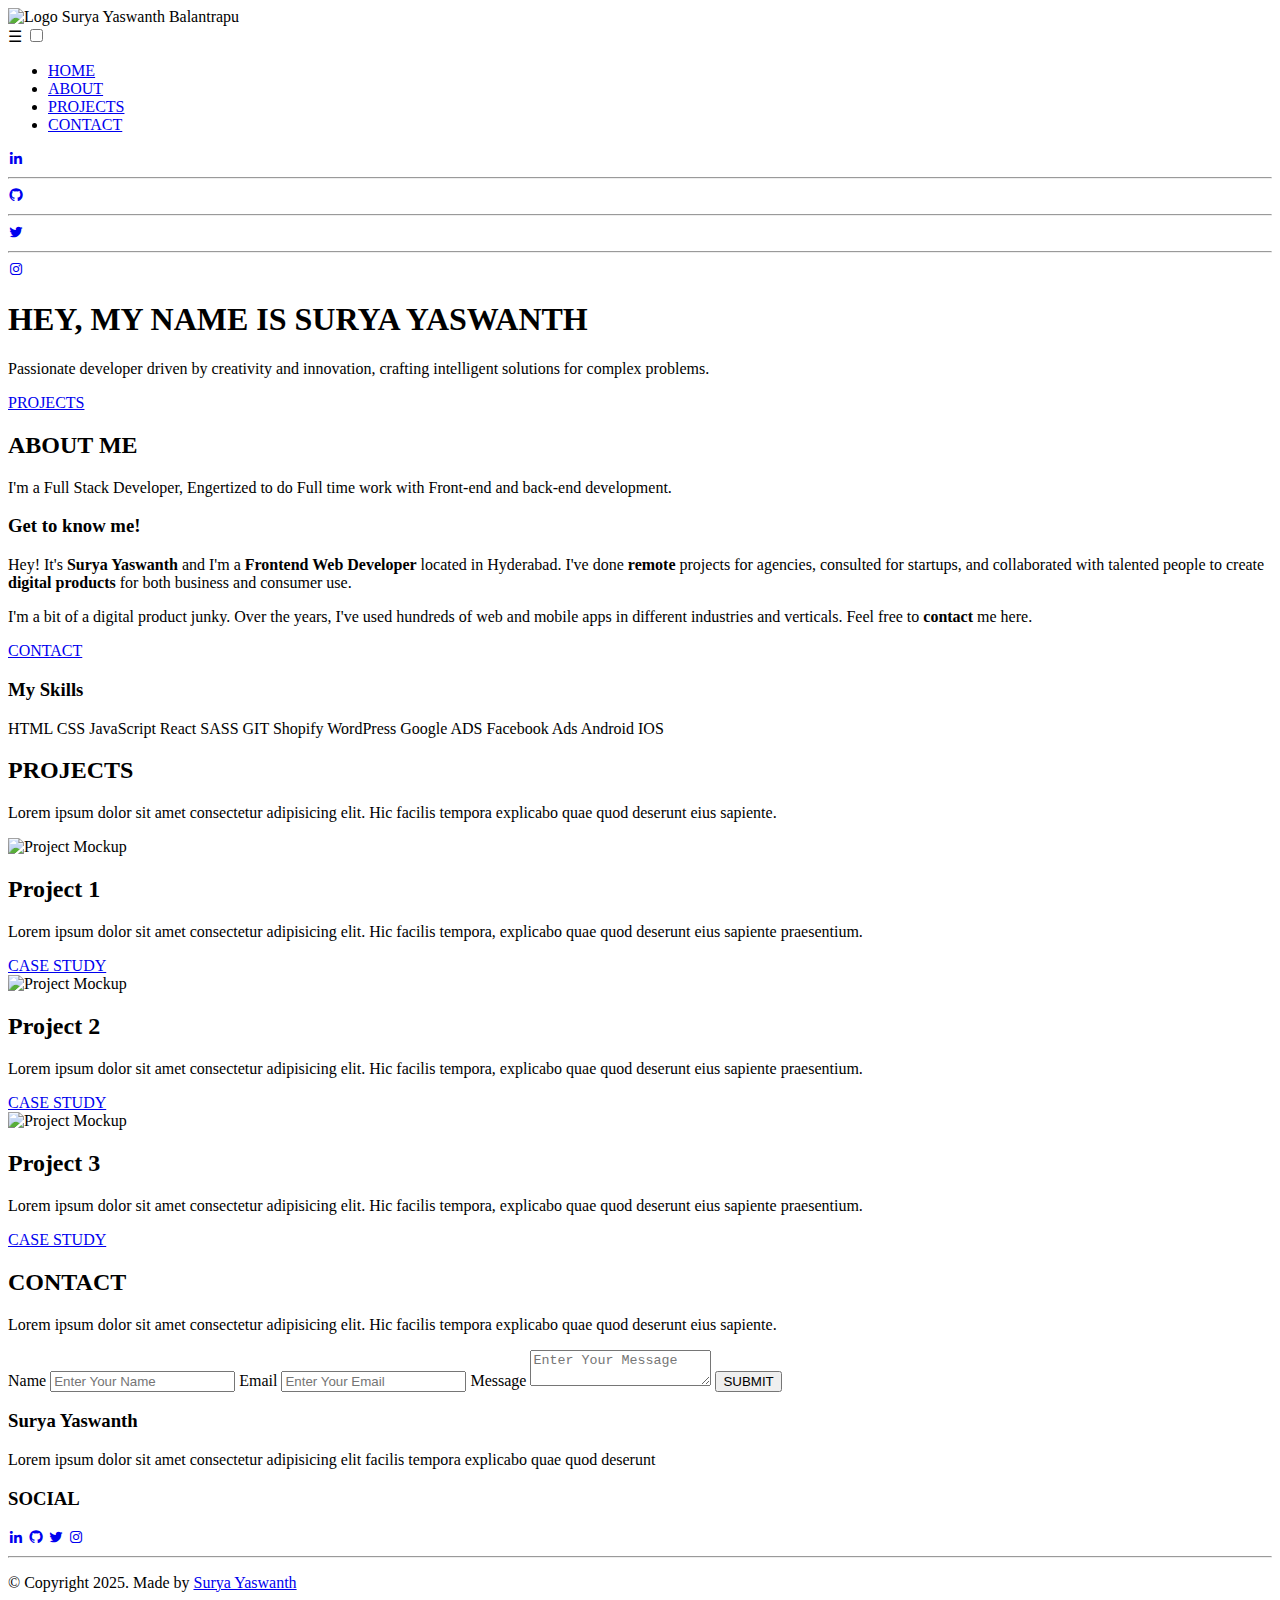
==== index.html @ c8ba3e81 "changed" ====
<!DOCTYPE HTML>
<html lang="en">
<head>
    <meta charset="UTF-8">
    <meta name="viewport" content="width=device-width, initial-scale=1.0">
    <title>My | Portfolio</title>
    <link rel="stylesheet" href="https://unpkg.com/boxicons@2.1.4/css/boxicons.min.css">
    <link rel="stylesheet" href="styles.css">
</head>
        <body>
            <header>
                <div class="logo">
                    <img src="profile.jpg" width="70px" height="70px" alt="Logo">
                    <span>Surya Yaswanth Balantrapu</span>
                </div> 
                
                <nav class="menu-bar">
                    <label for="menu-toggle" class="menu-btn">☰</label>
                    <input type="checkbox" id="menu-toggle">   
        
                    <ul class="menu">
                        <li><a href="#">HOME</a></li>
                        <li><a href="#about_me">ABOUT</a></li>
                        <li><a href="#My_Project">PROJECTS</a></li>
                        <li><a href="#contact">CONTACT</a></li>
                    </ul>
                </nav>
            </header>

            <div class="hero">
                <div class="social-links">
                    <a href="#"><i class="bx bxl-linkedin"></i></a>
                    <hr>
                    <a href="#"><i class="bx bxl-github"></i></a>
                    <hr>
                    <a href="#"><i class="bx bxl-twitter"></i></a>
                    <hr>
                    <a href="#"><i class="bx bxl-instagram"></i></a>
                </div>
                
                <div class="hero-content">
                    <h1>HEY, MY NAME IS SURYA YASWANTH</h1>
                    <p>Passionate developer driven by creativity and innovation, crafting intelligent solutions for complex problems.</p>
                    <a href="#My_Project" class="btn-hero">PROJECTS</a>
                </div>
                
                <div class="mouse-scroll">
                    <div class="mouse">
                        <span class="wheel"></span>
                    </div>
                </div>        
            </div>

            <div class="about" id="about_me">
                <div class="container">
                    <h2 class="section-title">ABOUT ME</h2>
                    <div class="divider"></div>
                    <p class="section-subtitle">I'm a Full Stack Developer, Engertized to do Full time work with Front-end and back-end development.</p>

                    <div class="about-content">
                        <div class="about-text">
                            <h3>Get to know me!</h3>
                            <p>
                                Hey! It's <strong>Surya Yaswanth</strong> and I'm a <strong>Frontend Web Developer</strong> located in Hyderabad.
                                I've done <strong>remote</strong> projects for agencies, consulted for startups, and collaborated with talented people to create
                                <strong>digital products</strong> for both business and consumer use.
                            </p>
                            <p>
                                I'm a bit of a digital product junky. Over the years, I've used hundreds of web and mobile apps in different industries
                                and verticals. Feel free to <strong>contact</strong> me here.
                            </p>
                            <a href="#contact" class="about-btn">CONTACT</a>
                        </div>

                        <div class="about-skills">
                            <h3>My Skills</h3>
                            <div class="skills">
                                <span>HTML</span>
                                <span>CSS</span>
                                <span>JavaScript</span>
                                <span>React</span>
                                <span>SASS</span>
                                <span>GIT</span>
                                <span>Shopify</span>
                                <span>WordPress</span>
                                <span>Google ADS</span>
                                <span>Facebook Ads</span>
                                <span>Android</span>
                                <span>IOS</span>
                            </div>
                        </div>
                    </div>
                </div>
            </div>

            <div class="My_Projects" id="My_Project">
                <div class="heading">
                    <h2 class="section-title">PROJECTS</h2>
                    <div class="divider"></div>
                    <p class="section-subtitle">
                        Lorem ipsum dolor sit amet consectetur adipisicing elit. Hic facilis tempora explicabo quae quod deserunt eius sapiente.
                    </p>
                </div>
            
                <div class="project-container">
                    <div class="project" id="project_1">
                        <div class="project-image">
                            <img src="https://excelrfs.netlify.app/assets/jpeg/project-mockup-example.jpeg" alt="Project Mockup">
                        </div>
                        <div class="project-details">
                            <h2>Project 1</h2>
                            <p>Lorem ipsum dolor sit amet consectetur adipisicing elit. Hic facilis tempora, explicabo quae quod deserunt eius sapiente praesentium.</p>
                            <a href="#" class="project-btn">CASE STUDY</a>
                        </div>
                    </div>
            
                    <div class="project" id="project_2">
                        <div class="project-image">
                            <img src="https://excelrfs.netlify.app/assets/jpeg/project-mockup-example.jpeg" alt="Project Mockup">
                        </div>
                        <div class="project-details">
                            <h2>Project 2</h2>
                            <p>Lorem ipsum dolor sit amet consectetur adipisicing elit. Hic facilis tempora, explicabo quae quod deserunt eius sapiente praesentium.</p>
                            <a href="#" class="project-btn">CASE STUDY</a>
                        </div>
                    </div>
            
                    <div class="project" id="project_3">
                        <div class="project-image">
                            <img src="https://excelrfs.netlify.app/assets/jpeg/project-mockup-example.jpeg" alt="Project Mockup">
                        </div>
                        <div class="project-details">
                            <h2>Project 3</h2>
                            <p>Lorem ipsum dolor sit amet consectetur adipisicing elit. Hic facilis tempora, explicabo quae quod deserunt eius sapiente praesentium.</p>
                            <a href="#" class="project-btn">CASE STUDY</a>
                        </div>
                    </div>
                </div>
            </div>

            <div class="contact_me" id="contact">
                <div class="contact-title">
                    <h2 class="contact_heading">CONTACT</h2>
                    <div class="divider2"></div>
                    <p class="contact_subtitle">
                        Lorem ipsum dolor sit amet consectetur adipisicing elit. Hic facilis tempora explicabo quae quod deserunt eius sapiente.
                    </p>
                </div>
            
                <div class="contact_body">
                    <form class="contact_form">
                        <label for="name">Name</label>
                        <input type="text" id="name" placeholder="Enter Your Name">
            
                        <label for="email">Email</label>
                        <input type="email" id="email" placeholder="Enter Your Email">
            
                        <label for="message">Message</label>
                        <textarea id="message" placeholder="Enter Your Message"></textarea>
            
                        <button type="submit" class="contact-btn">SUBMIT</button>
                    </form>
                </div>
            </div>
        </body>

        <footer>
            <div class="footer-container">
                <div class="footer-left">
                    <h3>Surya Yaswanth</h3>
                    <p>Lorem ipsum dolor sit amet consectetur adipisicing elit facilis tempora explicabo quae quod deserunt</p>
                </div>
                <div class="footer-right">
                    <h3>SOCIAL</h3>
                    <div class="social-icons">
                        <a href="#"><i class="bx bxl-linkedin"></i></a>
                        <a href="#"><i class="bx bxl-github"></i></a>
                        <a href="#"><i class="bx bxl-twitter"></i></a>
                        <a href="#"><i class="bx bxl-instagram"></i></a>
                    </div>
                </div>
            </div>
            <hr>
            <p class="copyright">© Copyright 2025. Made by <a href="#">Surya Yaswanth</a></p>
        </footer>
        
</html>
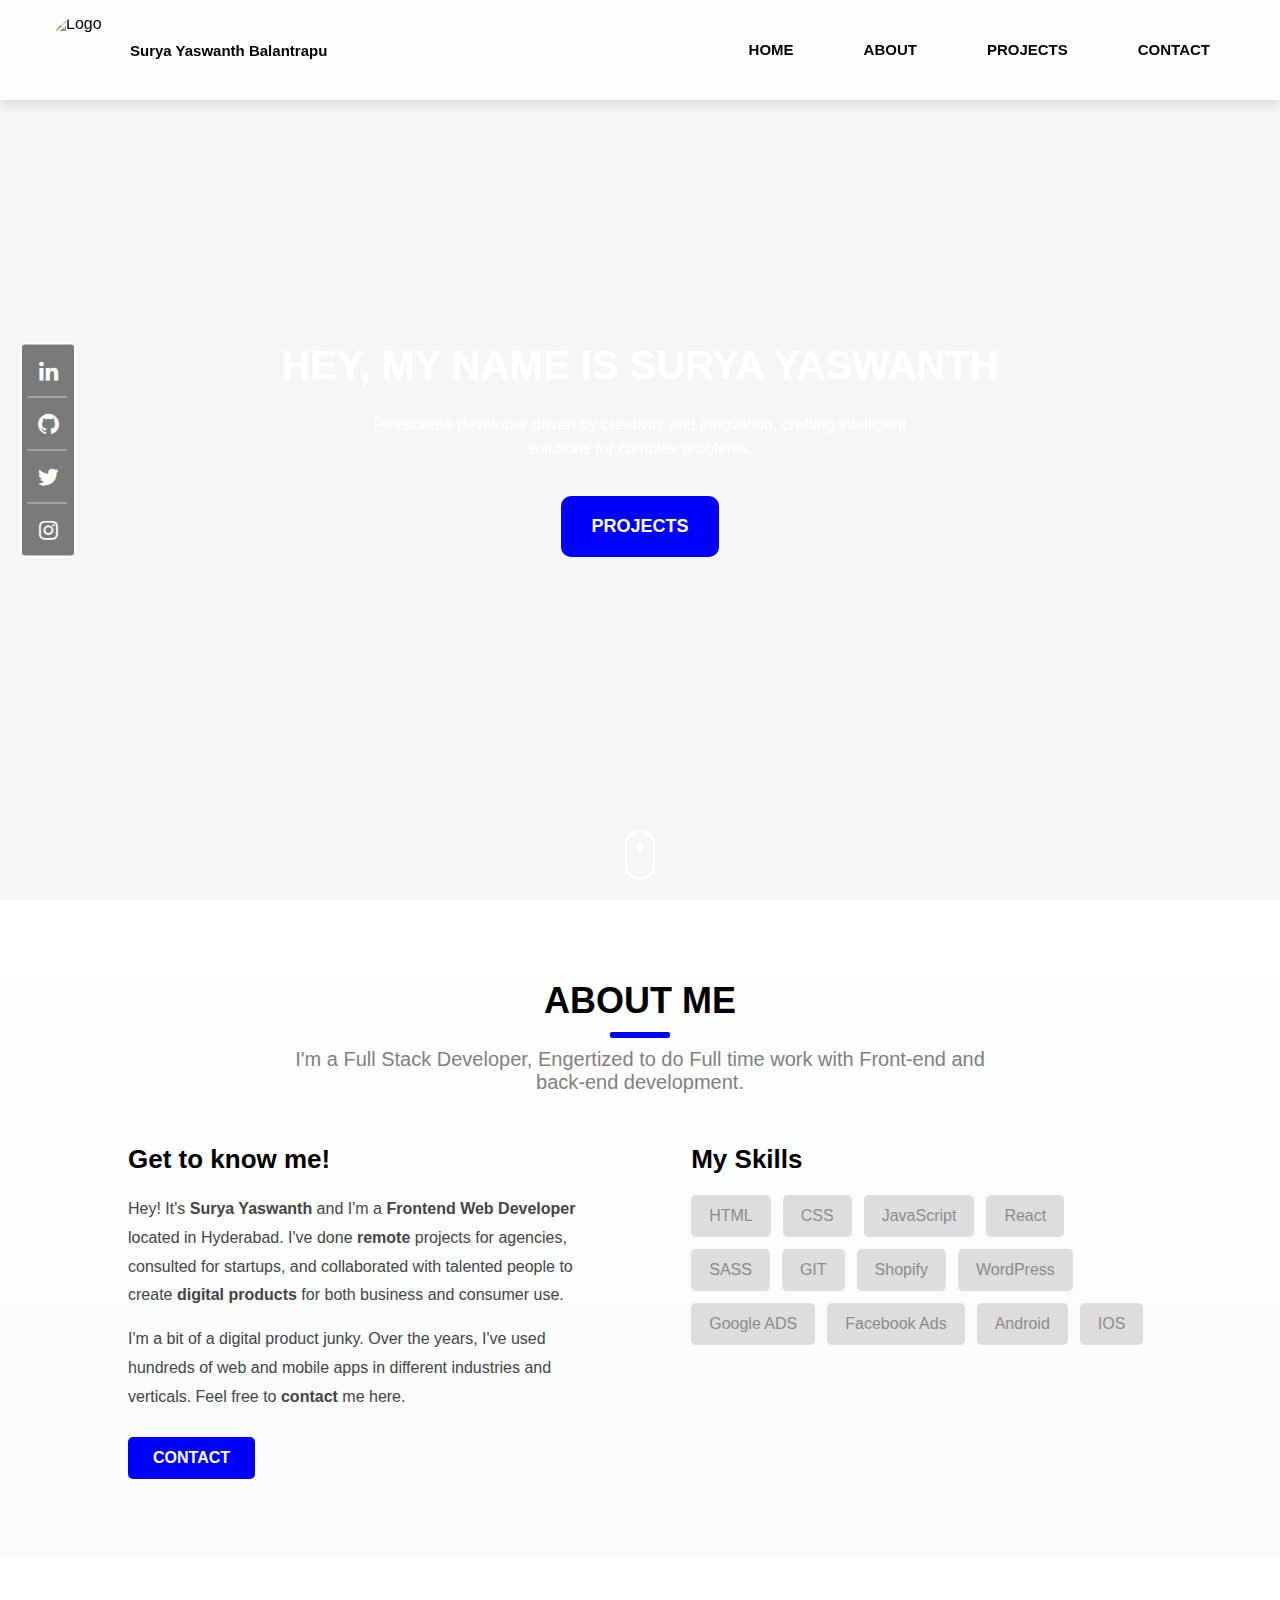
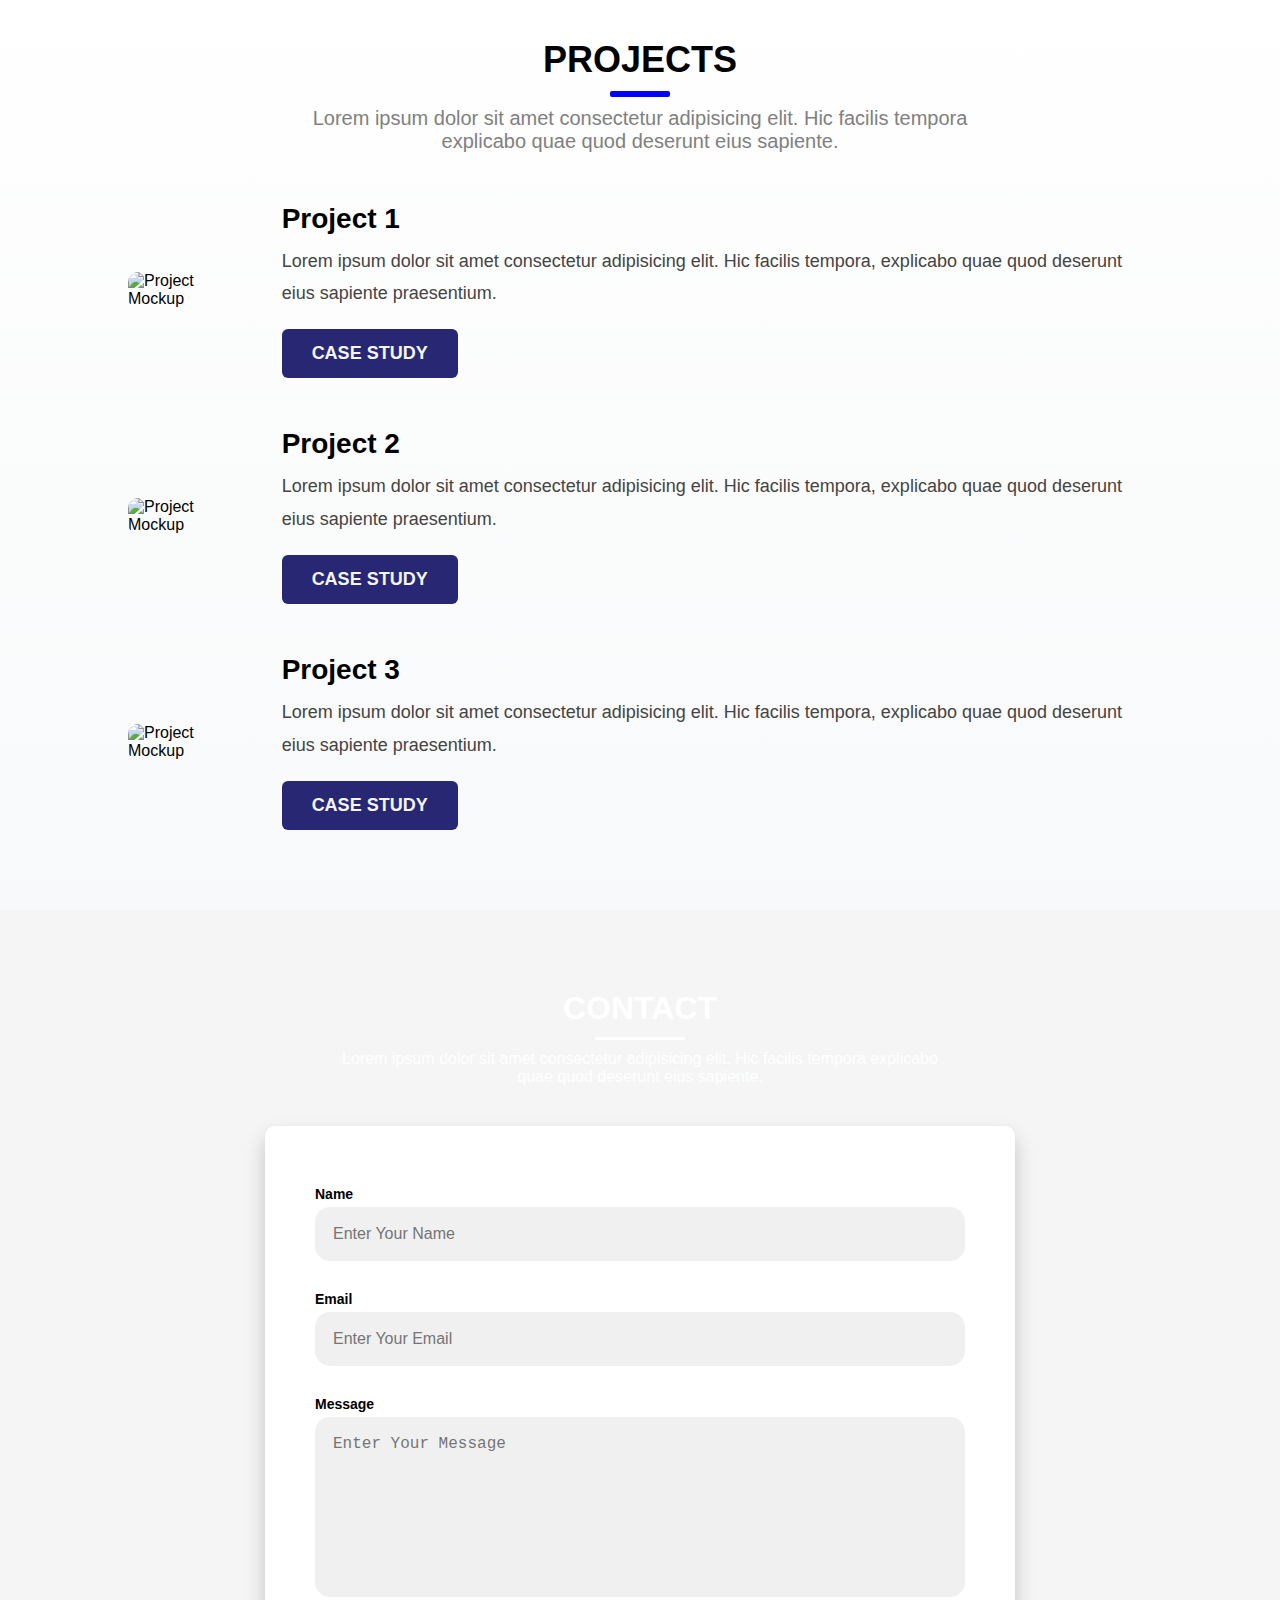
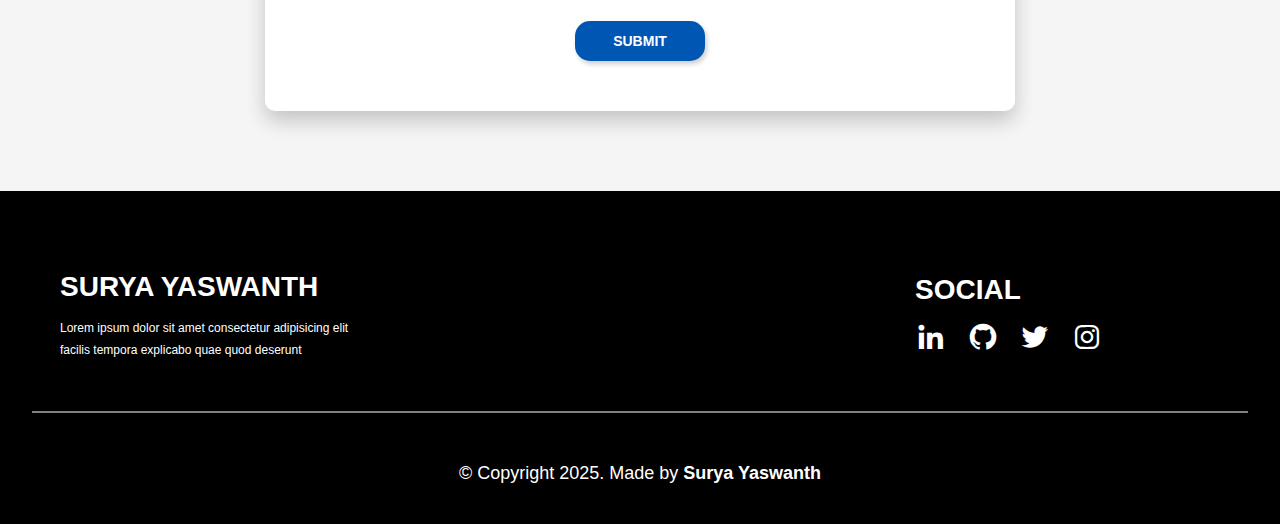
==== commit 82ad2e74: "Modified" ====
--- a/index.html
+++ b/index.html
@@ -10,8 +10,14 @@
         <body>
             <header>
                 <div class="logo">
-                    <img src="profile.jpg" width="70px" height="70px" alt="Logo">
+                    <img src="profile.jpg" alt="Logo">
                     <span>Surya Yaswanth Balantrapu</span>
+                    <a href="#imageModal" class="zoom-button">+</a>
+                </div>
+
+                <div class="modal" id="imageModal">
+                    <a href="#" class="close">&times;</a>
+                    <img src="profile.jpg" alt="Zoomed Image">
                 </div> 
                 
                 <nav class="menu-bar">
--- a/styles.css
+++ b/styles.css
@@ -0,0 +1,840 @@
+* {
+    margin: 0;
+    padding: 0;
+    box-sizing: border-box;
+    scroll-behavior:smooth;
+    
+}
+
+body {
+    font-family: 'Poppins', sans-serif;
+    background-color: #f5f5f5;
+}
+
+header {
+    display: flex;
+    justify-content: space-between;
+    align-items: center;
+    padding: 15px 50px;
+    background: rgba(255, 255, 255, 0.9);
+    position: fixed;
+    width: 100%;
+    top: 0;
+    left: 0;
+    z-index: 1000;
+    box-shadow: 0px 4px 10px rgba(0, 0, 0, 0.1);
+}
+
+.logo {
+    display: flex;
+    align-items: center;
+    position: relative;
+    transition: transform 0.3s ease-in-out;
+    cursor: pointer;
+}
+
+.logo:hover {
+    transform: scale(1.1); 
+}
+
+.logo img {
+    width: 70px;
+    height: 70px;
+    border-radius: 50%;
+    margin-right: 10px;
+    transition: transform 0.3s ease-in-out, box-shadow 0.3s ease-in-out;
+}
+
+.logo:hover img {
+    transform: scale(1.3);
+    box-shadow: 0px 0px 15px rgba(0, 0, 0, 0.3);
+}
+
+.zoom-button {
+    position: absolute;
+    font-size: 18px;
+    font-weight: bold;
+    color: white;
+    background: red;
+    width: 30px;
+    height: 30px;
+    border-radius: 50%;
+    display: flex;
+    justify-content: center;
+    align-items: center;
+    top: 50%;
+    left: 50%;
+    transform: translate(-50%, -50%) scale(0);
+    transition: transform 0.3s ease-in-out;
+    cursor: pointer;
+    text-decoration: none;
+}
+
+.logo:hover .zoom-button {
+    transform: translate(-50%, -50%) scale(1);
+}
+
+.modal {
+    position: fixed;
+    top: 0;
+    left: 0;
+    width: 100%;
+    height: 100%;
+    background: rgba(0, 0, 0, 0.8);
+    display: none;
+    justify-content: center;
+    align-items: center;
+}
+
+.modal:target {
+    display: flex;
+}
+
+.modal img {
+    max-width: 90%;
+    max-height: 90%;
+    border-radius: 10px;
+    box-shadow: 0px 0px 20px rgba(255, 255, 255, 0.3);
+}
+
+.close {
+    position: absolute;
+    top: 20px;
+    right: 30px;
+    font-size: 30px;
+    color: white;
+    text-decoration: none;
+}
+
+.logo span {
+    font-size: 15px;
+    font-weight: bold;
+    color: black;
+}
+
+#menu-toggle {
+    display: none;
+}
+
+.menu-btn {
+    display: none;
+    font-size: 24px;
+    cursor: pointer;
+    padding: 10px;
+}
+
+nav ul {
+    list-style: none;
+    display: flex;
+    gap: 30px;
+}
+
+nav ul li {
+    list-style: none;
+    font-weight: bold;
+}
+
+nav ul li a {
+    text-decoration: none;
+    font-size: 15px;
+    font-weight: bold;
+    padding: 0 20px;
+    color: black;
+    transition: 0.3s;
+}
+
+nav ul li a:hover {
+    color: #007bff;
+}
+
+.hero {
+    background: url('https://i.pinimg.com/736x/ce/54/17/ce5417ac8164584e8a340026adfee054.jpg');
+    background-repeat: no-repeat;
+    background-position: center;
+    background-size: cover;
+    color: white;
+    display: flex;
+    flex-direction: column;
+    align-items: center;
+    justify-content: center;
+    height: 100vh;
+    text-align: center;
+    padding: 80px 20px; 
+}
+
+.hero-content {
+    max-width: 800px;
+    display: flex;
+    flex-direction: column;
+    align-items: center;
+    justify-content: center;
+}
+
+.hero h1 {
+    font-size: 40px;
+    font-weight: bold;
+    margin-bottom: 10px;
+}
+
+.hero p {
+    font-size: 16px;
+    margin: 15px 0;
+    max-width: 600px;
+    line-height: 1.5;
+}
+
+.btn-hero {
+    background: blue;
+    color: white;
+    padding: 20px 30px;
+    text-decoration: none;
+    font-size: 18px;
+    font-weight: bold;
+    border-radius: 10px;
+    display: inline-block;
+    margin-top: 20px; 
+    transition: 0.3s ease-in-out;
+}
+
+.btn-hero:hover {
+    background-color: whitesmoke;
+    color: black;
+    transform: translateY(-3px);
+    box-shadow: 0 5px 10px rgba(0, 0, 0, 0.2); 
+}
+
+.social-links { 
+    position: absolute; 
+    left: 20px; 
+    top: 50%; 
+    transform: translateY(-50%); 
+    display: flex;
+    flex-direction: column;
+    border: 2px solid white;
+    border-radius: 5px;
+    padding: 5px;
+    background: rgba(0, 0, 0, 0.5); 
+}
+
+
+.social-links a {
+    text-decoration: none;
+    color: white;
+    font-size: 25px;
+    margin: 3px 0;
+    display: flex;
+    align-items: center;
+    justify-content: center;
+    margin: 1px;
+    width: 40px;
+    height: 40px;
+}
+
+.social-links a:hover{
+    background-color: white;
+    color: black;
+    
+}
+
+.social-links hr {
+    margin: 5px 0; 
+    height: 1px; 
+    background: #ccc; 
+    border: none; 
+}
+
+
+.mouse-scroll {
+    position: absolute;
+    bottom: 20px;
+    left: 50%;
+    transform: translateX(-50%);
+}
+
+.mouse {
+    width: 30px;
+    height: 50px;
+    border: 2px solid white;
+    border-radius: 20px;
+    position: relative;
+    display: flex;
+    justify-content: center;
+    align-items: center;
+}
+
+.wheel {
+    width: 6px;
+    height: 10px;
+    background: white;
+    border-radius: 50%;
+    position: absolute;
+    top: 10px;
+    animation: scroll 1.5s infinite ease-in-out;
+}
+
+@keyframes scroll {
+    0% {
+        opacity: 1;
+        transform: translateY(0);
+    }
+    100% {
+        opacity: 0;
+        transform: translateY(15px);
+    }
+}
+
+@media (max-width: 772px) {
+    header {
+        padding: 15px 20px;
+    }
+
+    .logo span {
+        font-size: 18px;
+    }
+
+    nav ul {
+        gap: 15px;
+    }
+
+    nav ul li a {
+        font-size: 16px;
+        padding: 0 2px;
+    }
+
+    .menu-btn {
+        display: block;
+    }
+
+    .menu {
+        display: none;
+        flex-direction: column;
+        width: 30%;
+        background: white;
+        position: absolute;
+        right: 0;
+        top: 100px;
+        text-align: center;
+        box-shadow: 0px 4px 6px rgba(0, 0, 0, 0.1);
+        z-index: 1000;
+    }
+
+    .menu li {
+        padding: 15px 0;
+    }
+
+    #menu-toggle:checked ~ .menu {
+        display: flex;
+    }
+
+    .social-links{
+        display: none;
+    }
+
+    @media (max-width: 480px) {
+        .hero {
+            height: auto;
+            padding: 100px 20px;
+        }
+    
+        .hero h1 {
+            font-size: 30px;
+        }
+    
+        .hero p {
+            font-size: 14px;
+            margin-top: 10px;
+        }
+    
+        .btn {
+            font-size: 16px;
+            padding: 15px 25px;
+            margin-top: 15px;
+        }
+
+        .social-links{
+            display: none;
+        }
+    
+        .mouse-scroll {
+            margin-top: 20px;
+            bottom: 55vh;
+        }
+
+        .menu-btn {
+            font-size: 22px;
+            padding: 8px;
+        }
+    
+        .menu {
+            top: 45px;
+        }
+    
+        .menu li {
+            padding: 12px 0;
+        }
+    
+        nav ul li a {
+            font-size: 14px;
+            padding: 0 15px;
+        }
+    }
+    
+    @media (max-width: 480px) {
+        .hero {
+            padding: 120px 10px;
+        }
+    
+        .hero h1 {
+            font-size: 25px;
+        }
+    
+        .hero p {
+            font-size: 13px;
+        }
+    
+        .btn {
+            font-size: 14px;
+            padding: 12px 20px;
+        }
+    }
+}
+
+    .about {
+        padding: 80px 10%;
+        text-align: center;
+        background: linear-gradient(to bottom, #ffffff, #f8f9fa);
+    }
+
+    .section-title {
+        font-size: 32px;
+        font-weight: bold;
+        text-transform: uppercase;
+    }
+
+    .divider {
+        width: 50px;
+        height: 3px;
+        background: blue;
+        margin: 10px auto;
+    }
+
+    .section-subtitle {
+        font-size: 18px;
+        color: gray;
+        max-width: 600px;
+        margin: 10px auto 40px;
+    }
+
+    .about-content {
+        display: flex;
+        align-items: flex-start;
+        justify-content: space-between;
+        flex-wrap: wrap;
+        max-width: 1100px;
+        margin: 0 auto;
+    }
+
+    .about-text {
+        width: 47%;
+        text-align: left;
+        margin-right: 8%; 
+    }
+
+    .about-text h3,
+    .about-skills h3 {
+        font-size: 26px;
+        font-weight: bold;
+        margin-bottom: 20px; 
+    }
+
+    .about-text p {
+        font-size: 16px;
+        line-height: 1.8;
+        text-align: left;
+        margin-bottom: 15px;
+        color: #444;
+    }
+
+    .about-text .about-btn {
+        background: blue;
+        color: white;
+        padding: 12px 25px;
+        text-decoration: none;
+        font-size: 16px;
+        font-weight: bold;
+        border-radius: 5px;
+        display: inline-block;
+        margin-top: 10px;
+        transition: 0.3s ease-in-out;
+    }
+
+    .about-text .about-btn:hover {
+        background: white;
+        color: black;
+        transform: translateY(-3px);
+        box-shadow: 0 5px 10px rgba(0, 0, 0, 0.5);
+    }
+
+    .about-skills {
+        width: 45%; 
+        text-align: left;
+    }
+
+    .skills {
+        display: flex;
+        flex-wrap: wrap;
+        gap: 12px; 
+        margin-top: 15px;
+    }
+
+    .skills span {
+        background: #ddd;
+        color: rgb(139, 138, 138);
+        padding: 12px 18px;
+        border-radius: 5px;
+        font-size: 16px;
+        display: inline-block;
+        transition: 0.3s;
+    }
+
+    .skills span:hover {
+        background: lightgray;
+        color: white;
+    }
+
+    @media (max-width: 772px) {
+        .about-content {
+            flex-direction: column;
+            text-align: center;
+        }
+
+        .about-text,
+        .about-skills {
+            width: 100%;
+            text-align: center;
+            margin-right: 0; 
+            margin-top: 50px;
+        }
+
+        .about-text .btn {
+            align-self: center;
+        }
+    }
+
+    .My_Projects {
+        padding: 80px 10%;
+        text-align: center;
+        background: linear-gradient(to bottom, #ffffff, #f8f9fa);
+    }
+    
+    .heading {
+        margin-bottom: 50px;
+    }
+    
+    .section-title {
+        font-size: 36px; 
+        font-weight: bold;
+        text-transform: uppercase;
+    }
+    
+    .divider {
+        width: 60px;
+        height: 4px;
+        background: blue;
+        margin: 10px auto;
+        border: 3px solid blue;
+        border-radius: 2px;
+    }
+    
+    .section-subtitle {
+        font-size: 20px; 
+        color: gray;
+        max-width: 700px;
+        margin: 10px auto 50px;
+    }
+    
+    .project-container {
+        display: flex;
+        flex-direction: column;
+        gap: 50px;
+        align-items: center;
+    }
+    
+    .project {
+        display: flex;
+        align-items: center;
+        max-width: 1100px;
+        text-align: left;
+        gap: 50px;
+    }
+     
+    .project-image img {
+        max-width: 600px; 
+        height: auto;
+        border-radius: 10px;
+        border-image: 50px;
+    }
+    
+    .project-details h2 {
+        font-size: 28px; 
+        font-weight: bold;
+        margin-bottom: 10px;
+    }
+    
+    .project-details p {
+        font-size: 18px; 
+        line-height: 1.8;
+        color: #444;
+        margin-bottom: 20px;
+    }
+    
+    .project-btn {
+        background: rgb(39, 39, 116);
+        color: whitesmoke;
+        padding: 14px 30px; 
+        text-decoration: none;
+        font-size: 18px;
+        font-weight: bold;
+        border-radius: 6px;
+        display: inline-block;
+        transition: 0.3s ease-in-out;
+    }
+    
+    .project-btn:hover {
+        background: lightblue;
+        color: black;
+        transform: translateY(-3px);
+        box-shadow: 0 5px 10px rgba(0, 0, 0, 0.2);
+    }
+    
+    @media (max-width: 772px) {
+        .project {
+            flex-direction: column;
+            text-align: center;
+            gap: 20px;
+        }
+    
+        .project:nth-child(even) {
+            flex-direction: column;
+        }
+    
+        .project-image img {
+            max-width: 100%;
+        }
+    }
+    
+
+    .contact_me {
+        text-align: center;
+        padding: 80px 20px;
+        background: url('https://i.pinimg.com/736x/ce/54/17/ce5417ac8164584e8a340026adfee054.jpg');
+        background-repeat: no-repeat;
+        background-position: center;
+        background-size:  cover;
+    }
+
+    .contact-title {
+        max-width: 600px;
+        margin: 0 auto 40px;
+    }
+
+    .contact_heading {
+        font-size: 32px;
+        font-weight: bold;
+        color: white;
+    }
+
+    .divider2 {
+        width: 90px;
+        height: 3px;
+        background: white;
+        margin: 10px auto;
+        border: white 2px;
+        border-radius: 20px;
+    }
+
+    .contact_subtitle {
+        font-size: 16px;
+        color: white;
+    }
+
+    .contact_body {
+        display: flex;
+        justify-content: center;
+    }
+
+    .contact_form {
+        background: white;
+        padding: 50px;
+        border-radius: 10px;
+        box-shadow: 0 10px 20px rgba(0, 0, 0, 0.2);
+        width: 750px; 
+        text-align: left;
+    }
+    
+    .contact_form label {
+        font-size: 14px;
+        font-weight: bold;
+        display: block;
+        margin: 10px 0 5px;
+    }
+    
+    .contact_form input,
+    .contact_form textarea {
+        width: 100%;
+        padding: 18px;
+        border: none;
+        background: #f0f0f0;
+        border-radius: 15px;
+        margin-bottom: 20px;
+        font-size: 16px;
+    }
+    
+    .contact_form textarea {
+        height: 180px;
+        resize: none;
+    }
+    
+    .contact-btn {
+        display: block;
+        width: 130px; 
+        padding: 12px;
+        font-size: 14px;
+        font-weight: bold;
+        color: white;
+        background: #0056b3;
+        border: none;
+        border-radius: 15px;
+        cursor: pointer;
+        transition: 0.3s;
+        margin: 0 auto;
+        box-shadow: 2px 3px 5px rgba(0, 0, 0, 0.2); 
+    }
+    
+    .contact-btn:hover {
+        background: whitesmoke;
+        color: black;
+        box-shadow: 0 5px 10px rgba(0, 0, 0, 0.2);
+    }
+
+    footer {
+        background: black;
+        color: white;
+        padding: 80px 0 40px; 
+        font-family: Arial, sans-serif;
+    }
+    
+    .footer-container {
+        display: flex;
+        justify-content: space-between;
+        align-items: center;
+        max-width: 1400px;
+        margin: 0 auto;
+        padding: 0 60px;
+    }
+    
+    .footer-left {
+        text-align: left;
+        flex: 1;
+    }
+    
+    .footer-right {
+        margin-left: 550px;
+        display: flex;
+        flex-direction: column;
+        align-items: flex-start; 
+        flex: 1;
+    }
+    
+    .footer-left h3,
+    .footer-right h3 {
+        font-size: 28px;
+        font-weight: bold;
+        text-transform: uppercase;
+        margin-bottom: 15px;
+    }
+    
+    .footer-right h3 {
+        text-align: left;
+        margin-left: 0; 
+        padding-left: 0;
+    }
+    
+    .footer-left p {
+        font-size: 12px;
+        line-height: 1.8;
+        max-width: 600px;
+    }
+    
+    .social-icons {
+        display: flex;
+        gap: 20px; 
+    }
+    
+    .social-icons a {
+        color: white;
+        font-size: 32px;
+        text-decoration: none;
+        transition: 0.3s;
+    }
+    
+    .social-icons a:hover {
+        background-color: white;
+        color: black;
+    }
+    
+    hr {
+        border: 0;
+        height: 2px;
+        background: gray;
+        margin: 50px auto;
+        width: 95%;
+    }
+    
+    .copyright {
+        font-size: 18px;
+        text-align: center;
+    }
+    
+    .copyright a {
+        color: white;
+        text-decoration: none;
+        font-weight: bold;
+        font-size: 18px;
+    }
+    
+    .copyright a:hover {
+        color: gray;
+    }
+    
+    @media (max-width: 772px) {
+        .footer-container {
+            flex-direction: column;
+            text-align: center;
+            gap: 30px; 
+        }
+    
+        .footer-left,
+        .footer-right {
+            text-align: center;
+            align-items: center;
+        }
+    
+        .footer-left h3,
+        .footer-right h3 {
+            text-align: center;
+        }
+    
+        .footer-right {
+            margin-top: 30px;
+        }
+    
+        .social-icons {
+            justify-content: center;
+        }
+    }
+    
+    
+    
+    
+    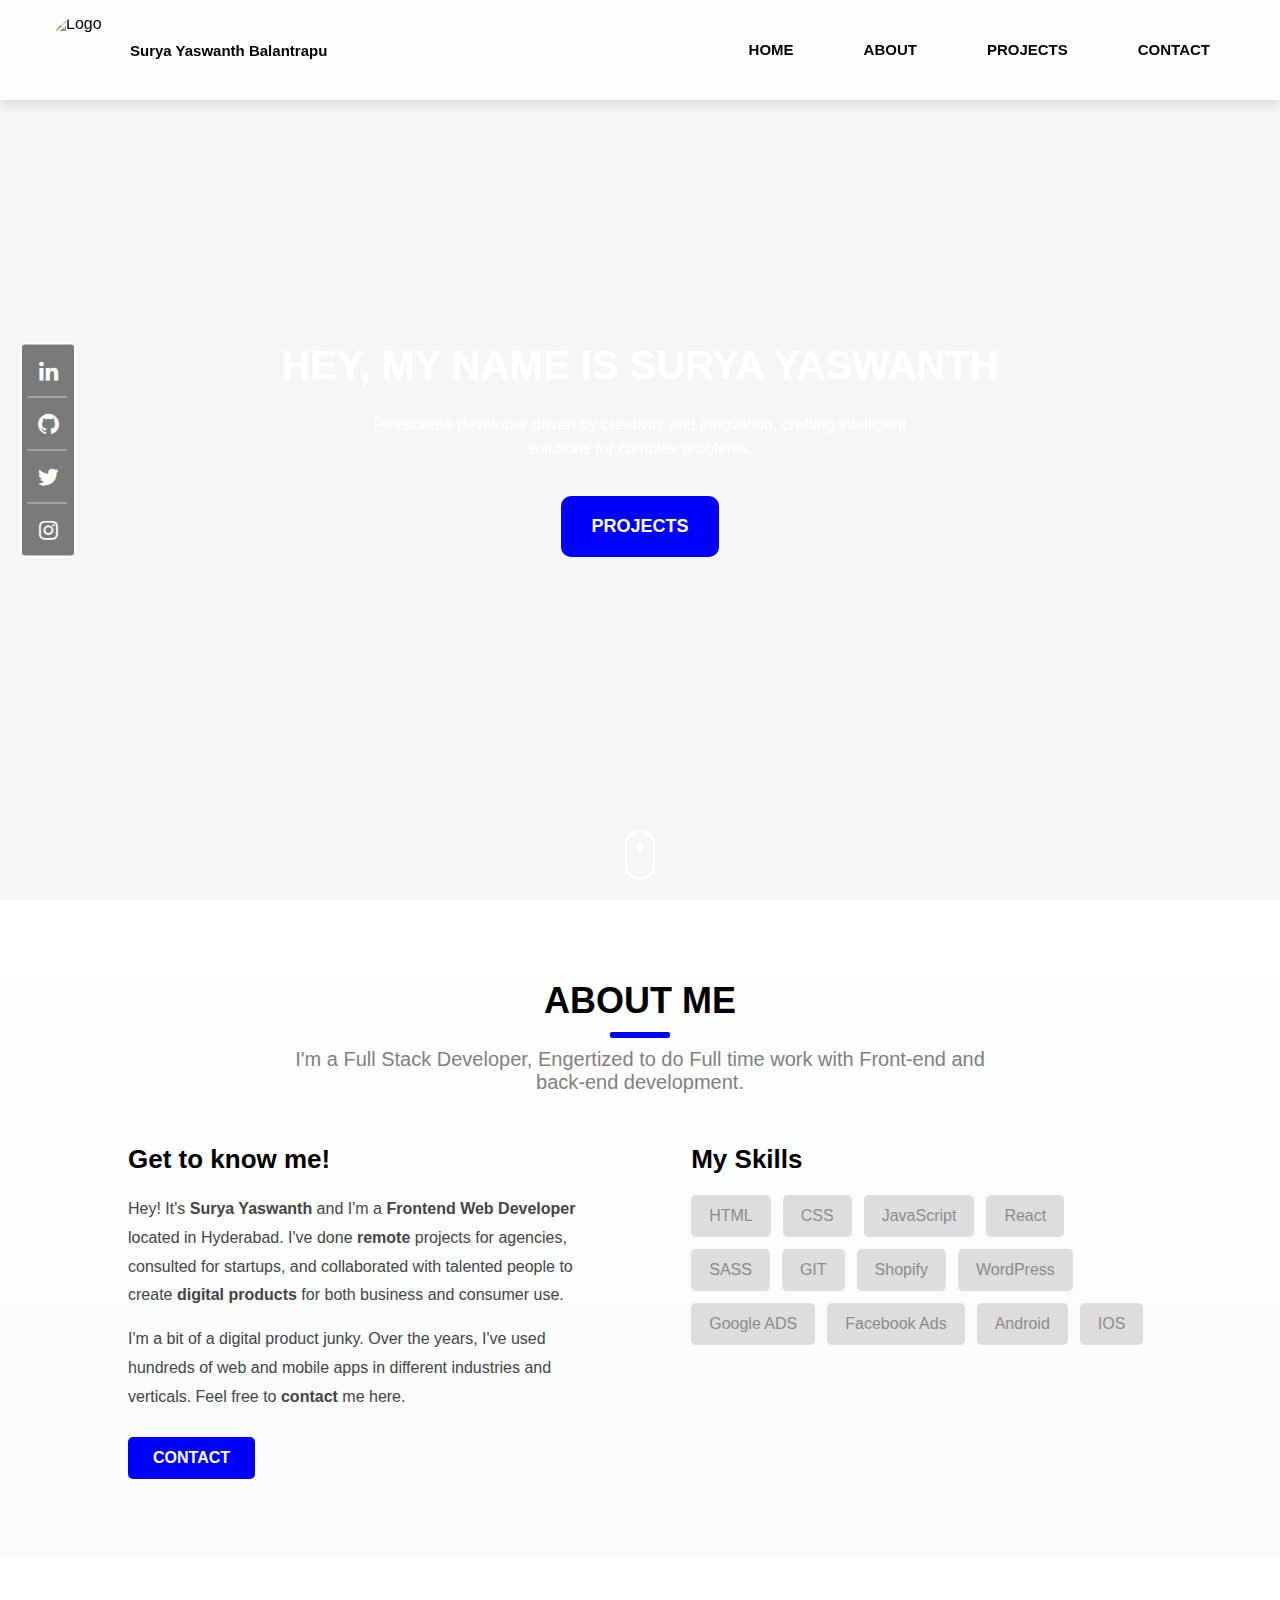
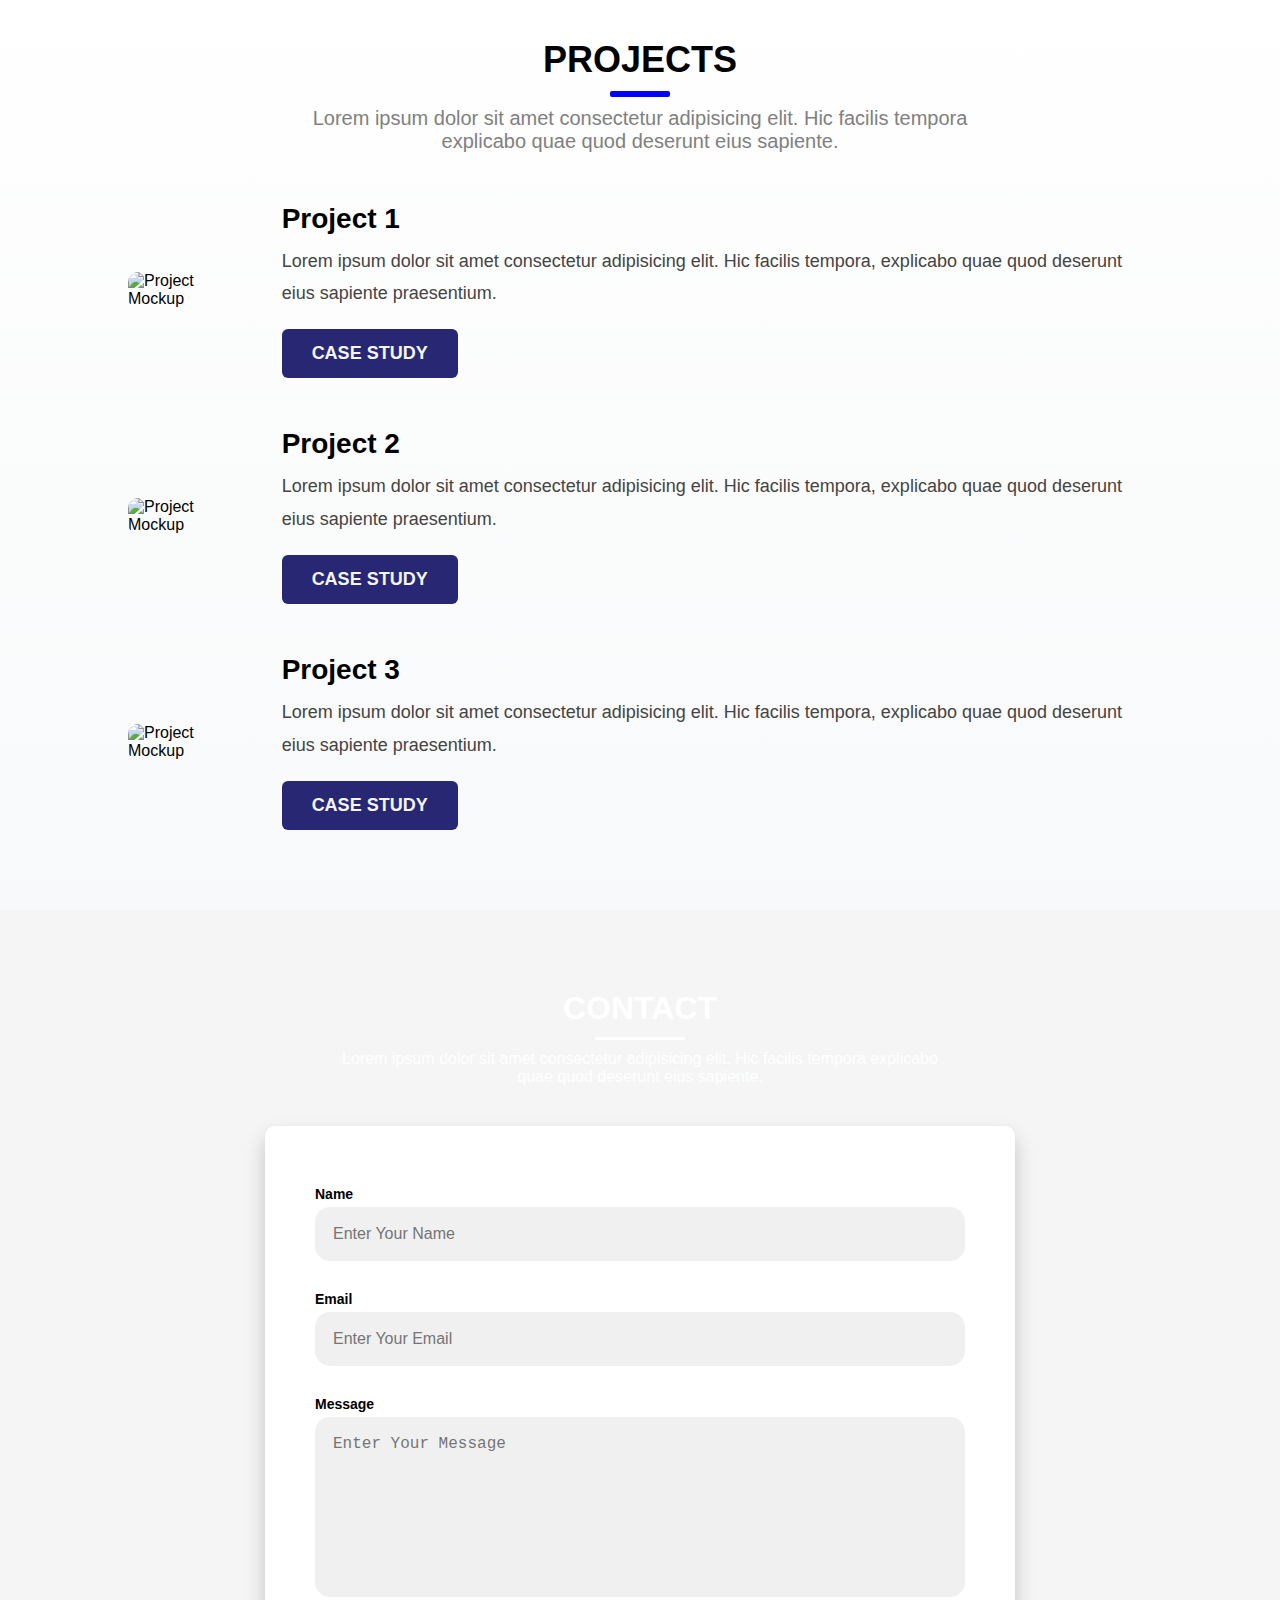
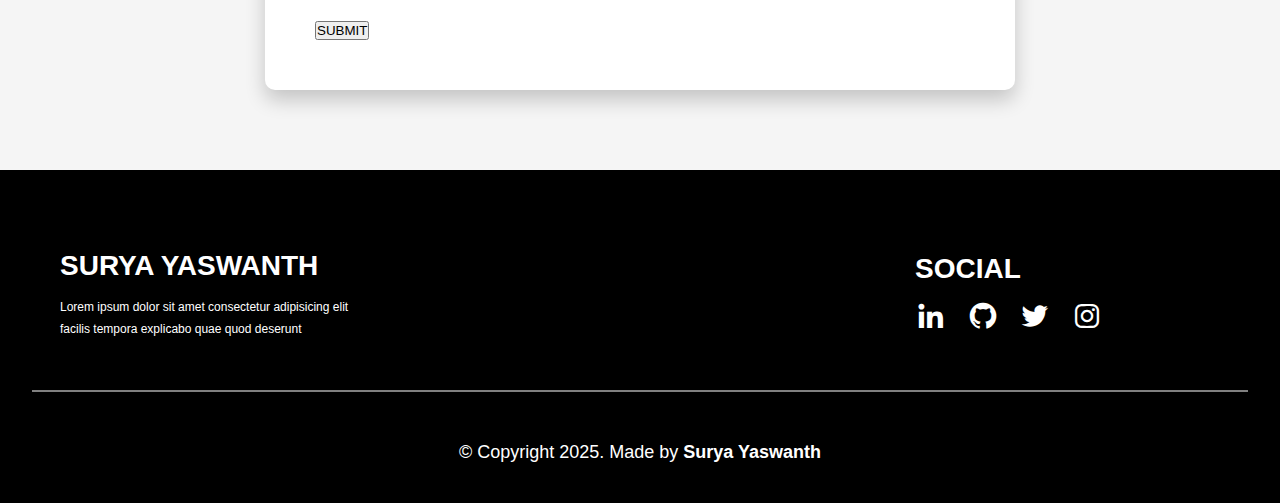
==== commit b3c4835c: "btn changed" ====
--- a/index.html
+++ b/index.html
@@ -10,11 +10,11 @@
         <body>
             <header>
                 <div class="logo">
+                    <a href="#imageModal" class="zoom-link"></a>
                     <img src="profile.jpg" alt="Logo">
                     <span>Surya Yaswanth Balantrapu</span>
-                    <a href="#imageModal" class="zoom-button">+</a>
                 </div>
-
+            
                 <div class="modal" id="imageModal">
                     <a href="#" class="close">&times;</a>
                     <img src="profile.jpg" alt="Zoomed Image">
@@ -154,18 +154,20 @@
                 </div>
             
                 <div class="contact_body">
-                    <form class="contact_form">
-                        <label for="name">Name</label>
-                        <input type="text" id="name" placeholder="Enter Your Name">
-            
-                        <label for="email">Email</label>
-                        <input type="email" id="email" placeholder="Enter Your Email">
-            
-                        <label for="message">Message</label>
-                        <textarea id="message" placeholder="Enter Your Message"></textarea>
-            
-                        <button type="submit" class="contact-btn">SUBMIT</button>
-                    </form>
+                    <div class="contact_form">
+                        <form name="contact" method="POST" data-netlify="true">
+                            <label for="name">Name</label>
+                            <input type="text" id="name" name="name" placeholder="Enter Your Name" required>
+                        
+                            <label for="email">Email</label>
+                            <input type="email" id="email" name="email" placeholder="Enter Your Email" required>
+                        
+                            <label for="message">Message</label>
+                            <textarea id="message" name="message" placeholder="Enter Your Message" required></textarea>
+                        
+                            <button class="contact_btn" type="submit">SUBMIT</button>
+                        </form>                        
+                    </div>
                 </div>
             </div>
         </body>
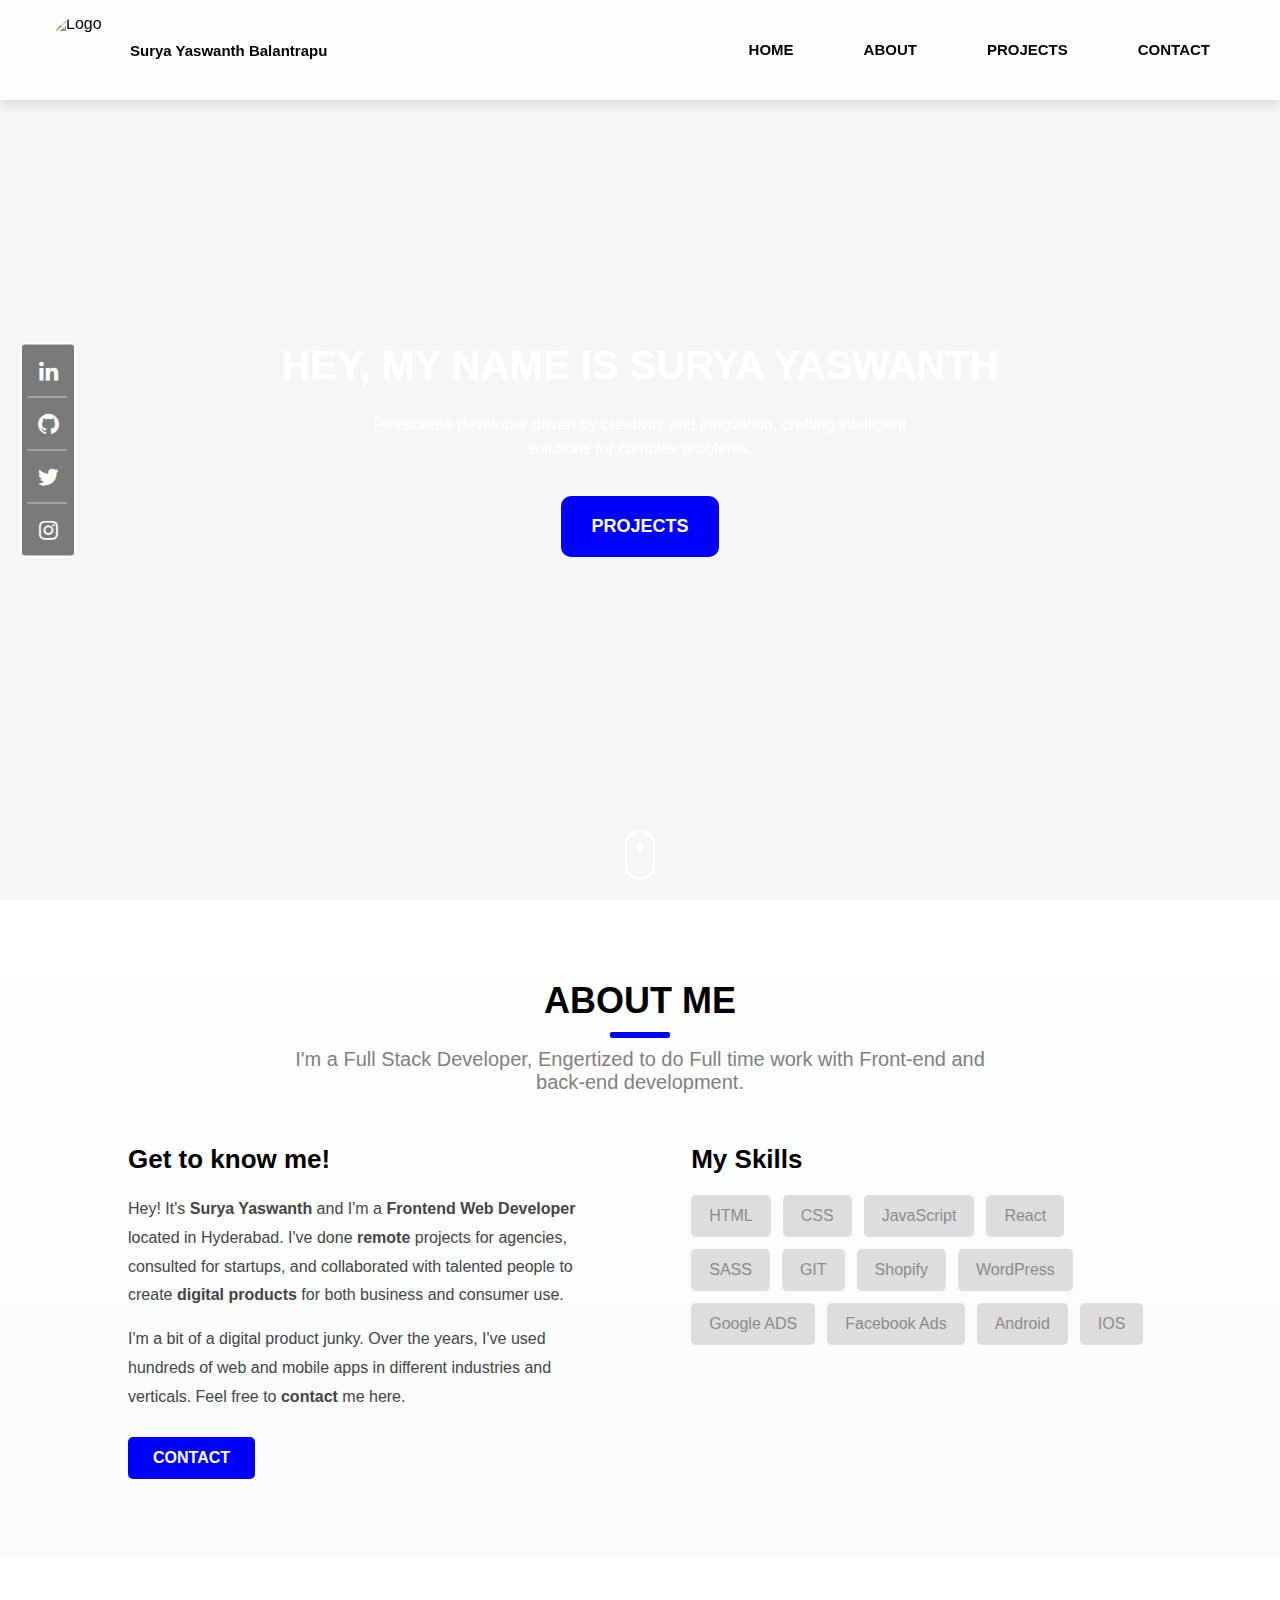
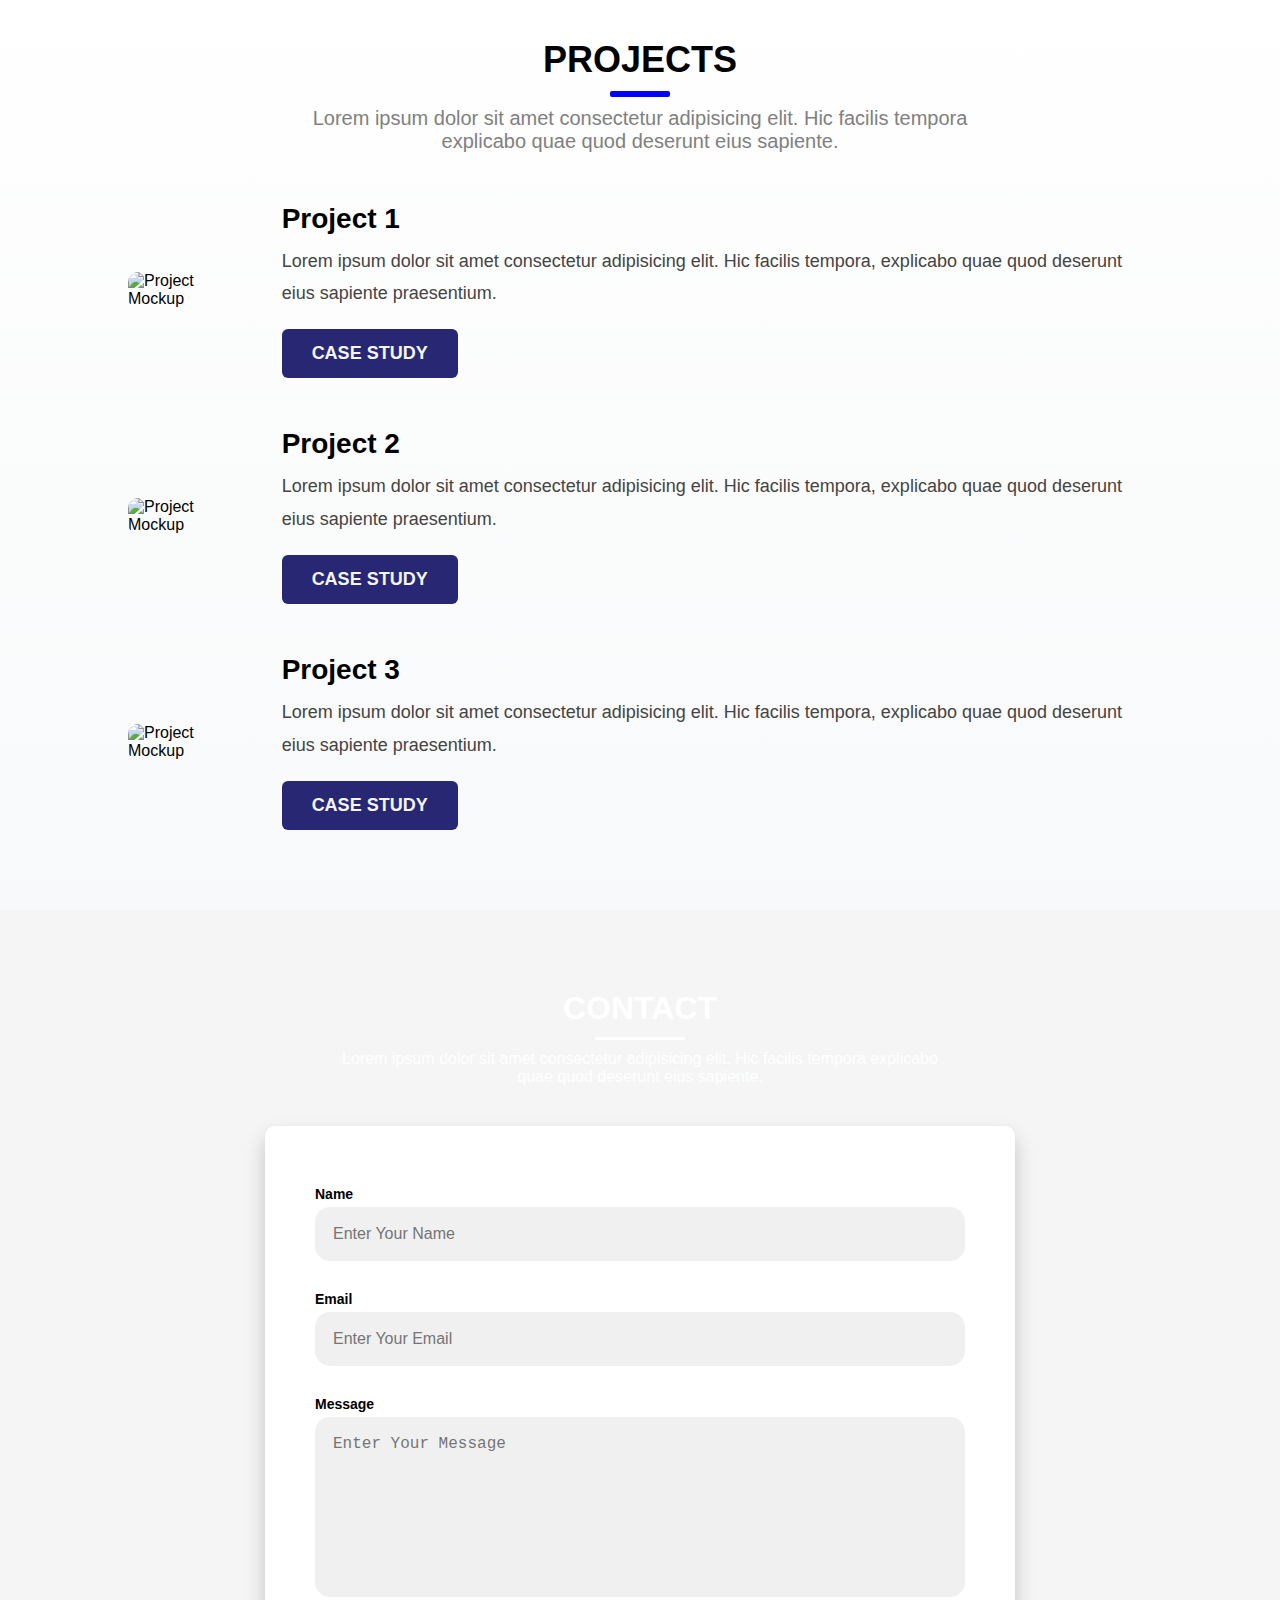
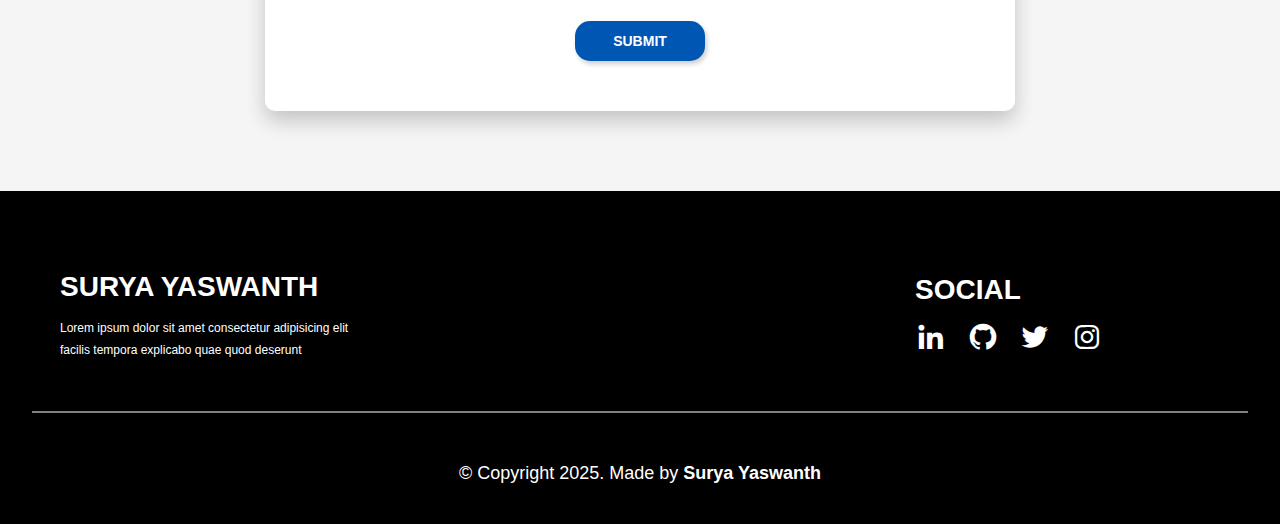
==== commit dc20d2c5: "Changed" ====
--- a/index.html
+++ b/index.html
@@ -165,7 +165,7 @@
                             <label for="message">Message</label>
                             <textarea id="message" name="message" placeholder="Enter Your Message" required></textarea>
                         
-                            <button class="contact_btn" type="submit">SUBMIT</button>
+                            <button class="contact-btn" type="submit">SUBMIT</button>
                         </form>                        
                     </div>
                 </div>
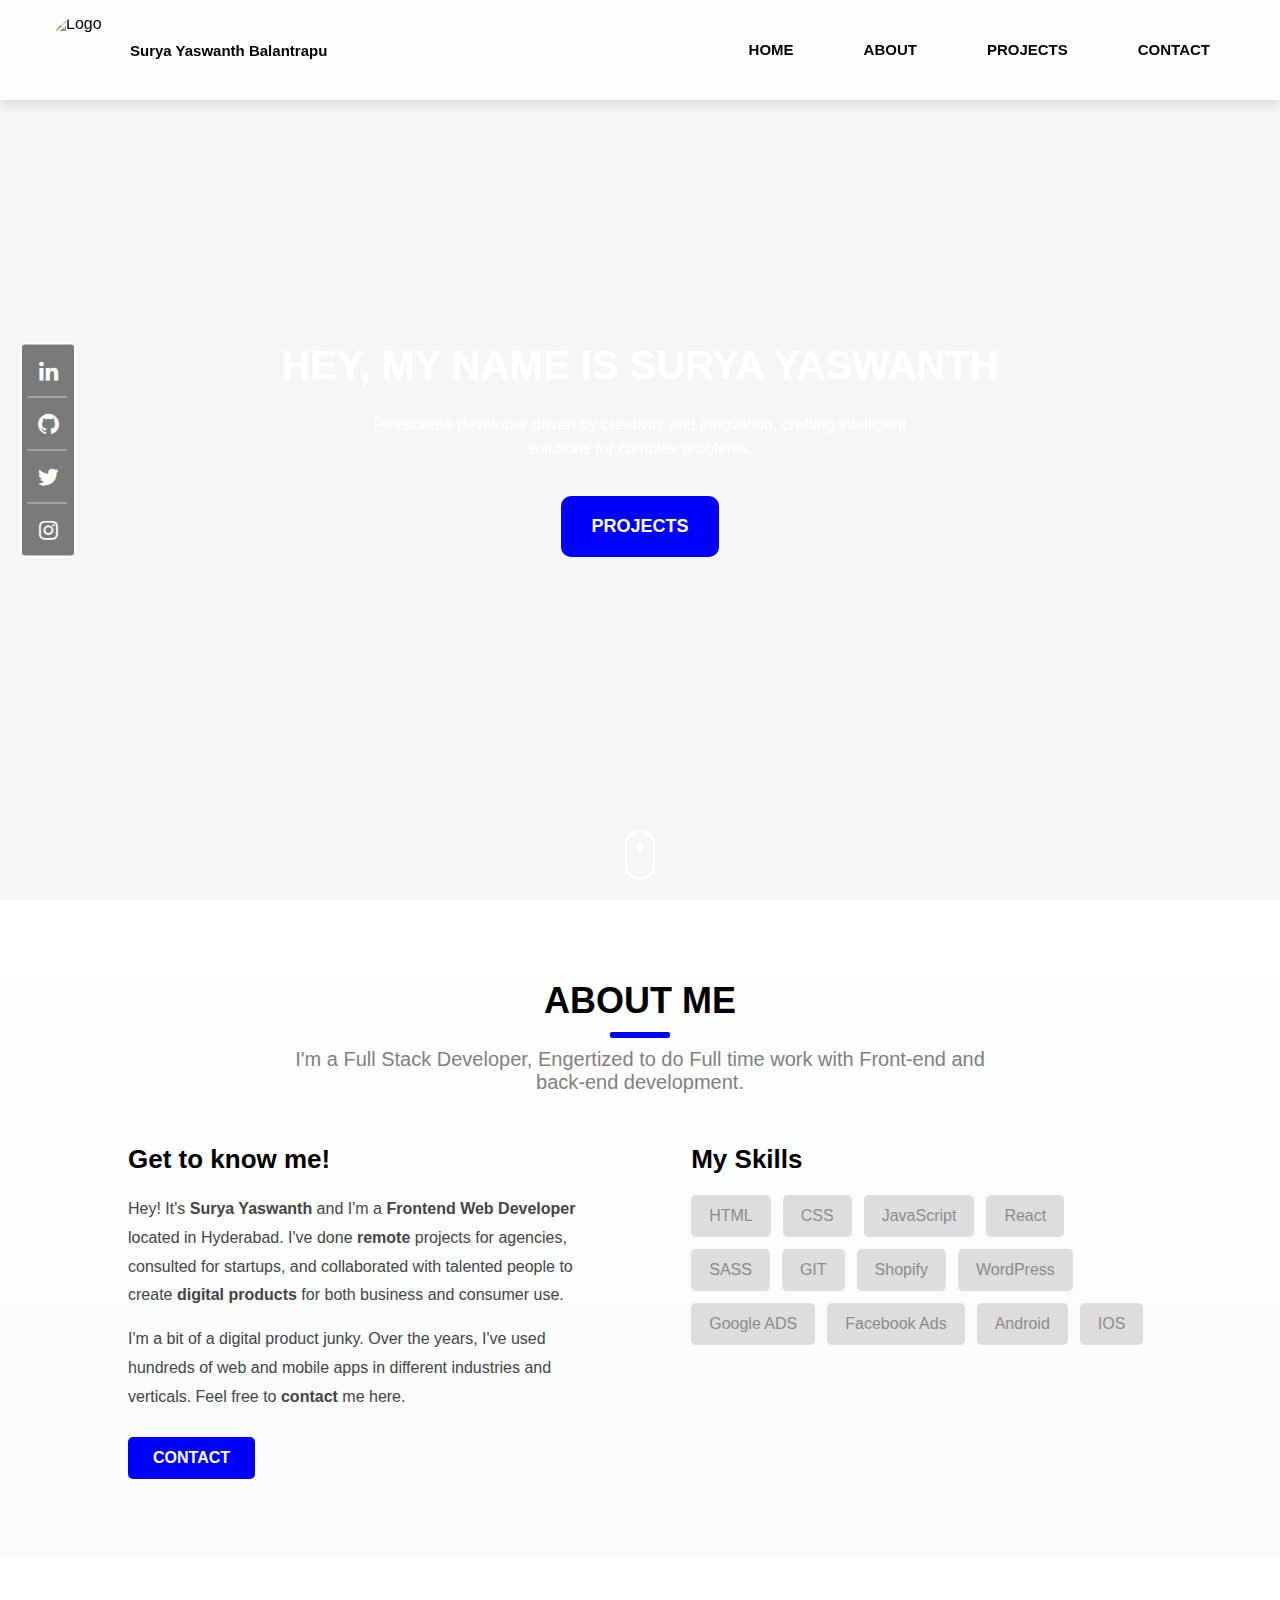
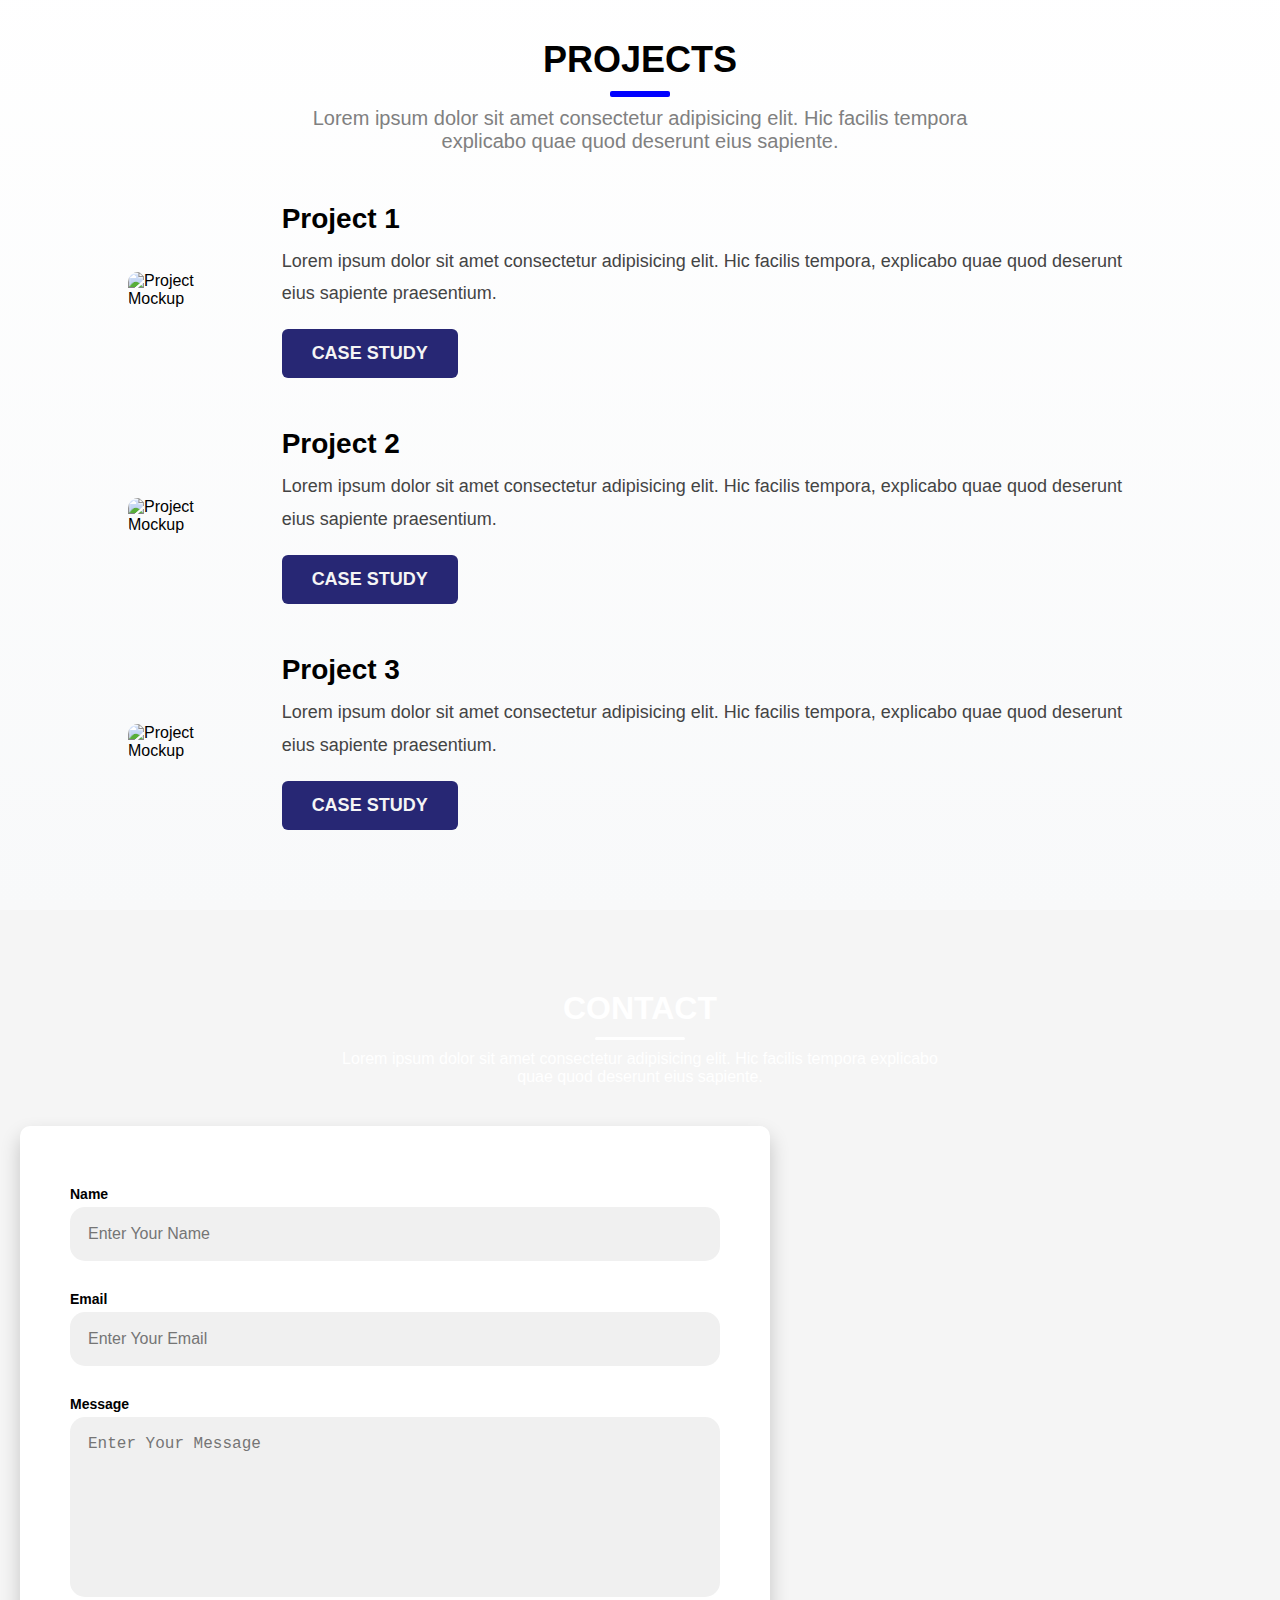
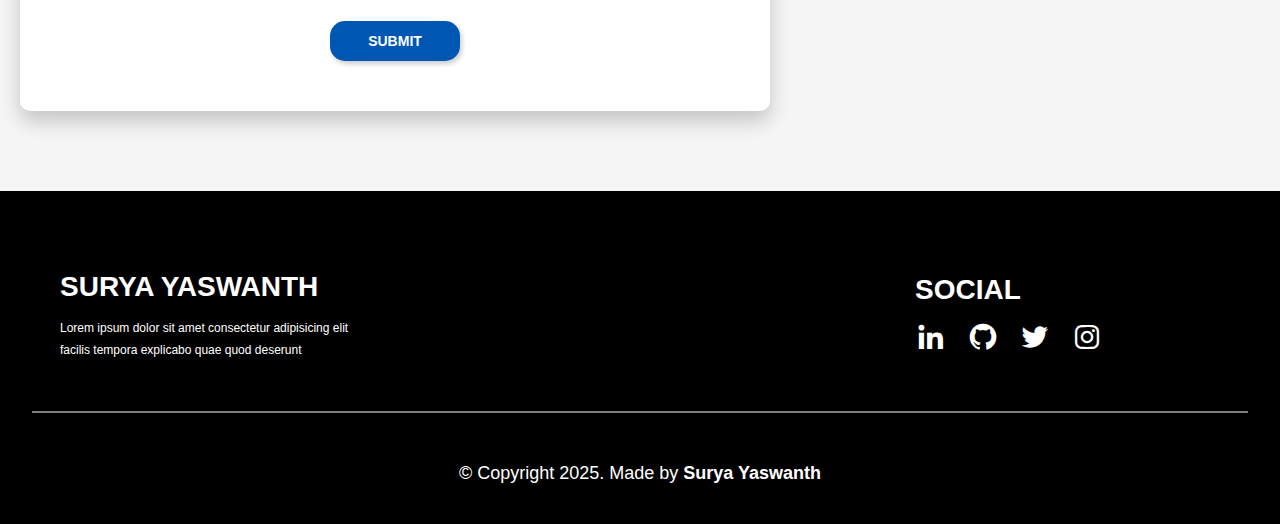
==== commit ce32602b: "chnged" ====
--- a/index.html
+++ b/index.html
@@ -153,22 +153,21 @@
                     </p>
                 </div>
             
-                <div class="contact_body">
-                    <div class="contact_form">
-                        <form name="contact" method="POST" data-netlify="true">
-                            <label for="name">Name</label>
-                            <input type="text" id="name" name="name" placeholder="Enter Your Name" required>
-                        
-                            <label for="email">Email</label>
-                            <input type="email" id="email" name="email" placeholder="Enter Your Email" required>
-                        
-                            <label for="message">Message</label>
-                            <textarea id="message" name="message" placeholder="Enter Your Message" required></textarea>
-                        
-                            <button class="contact-btn" type="submit">SUBMIT</button>
-                        </form>                        
-                    </div>
+                <div class="contact_form">
+                    <form name="contact" method="POST" data-netlify="true" action="/thank-you.html">
+                        <label for="name">Name</label>
+                        <input type="text" id="name" name="name" placeholder="Enter Your Name" required>
+                
+                        <label for="email">Email</label>
+                        <input type="email" id="email" name="email" placeholder="Enter Your Email" required>
+                
+                        <label for="message">Message</label>
+                        <textarea id="message" name="message" placeholder="Enter Your Message" required></textarea>
+                
+                        <button class="contact-btn" type="submit">SUBMIT</button>
+                    </form>                        
                 </div>
+                
             </div>
         </body>
 
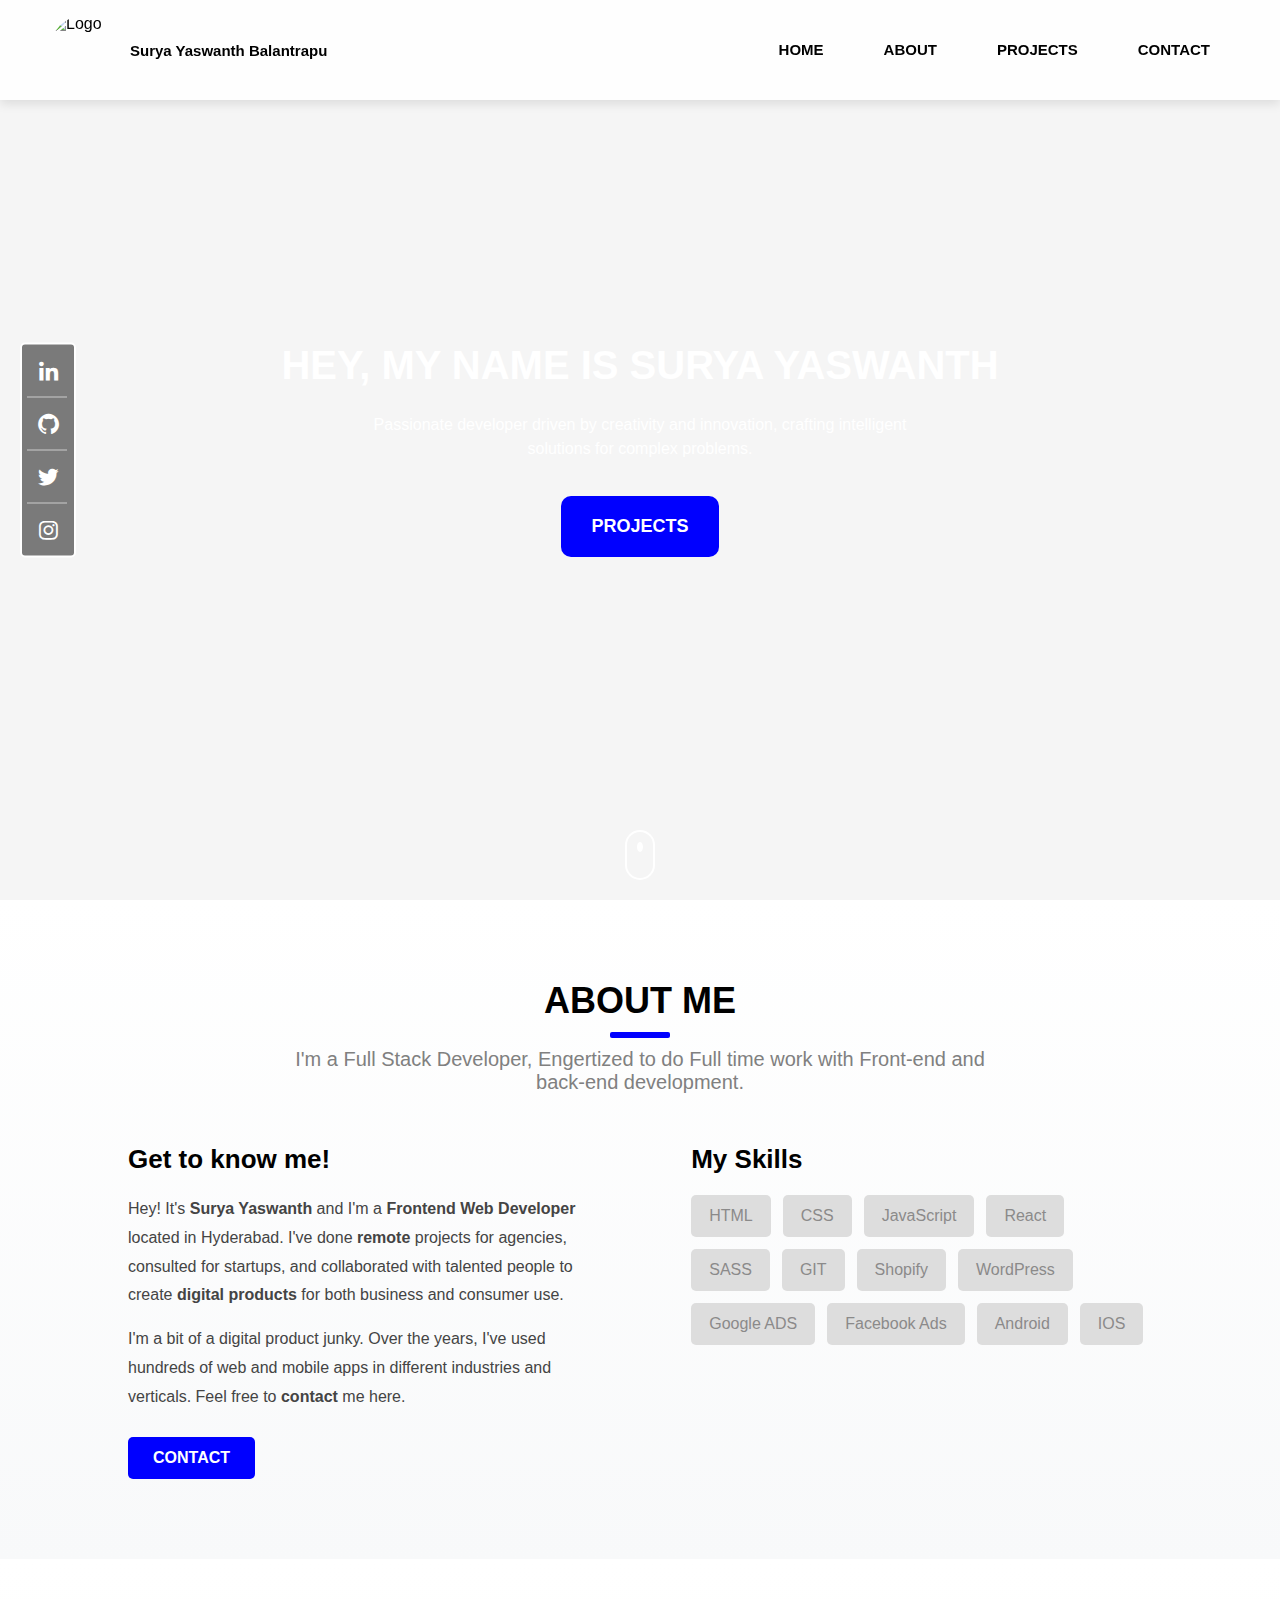
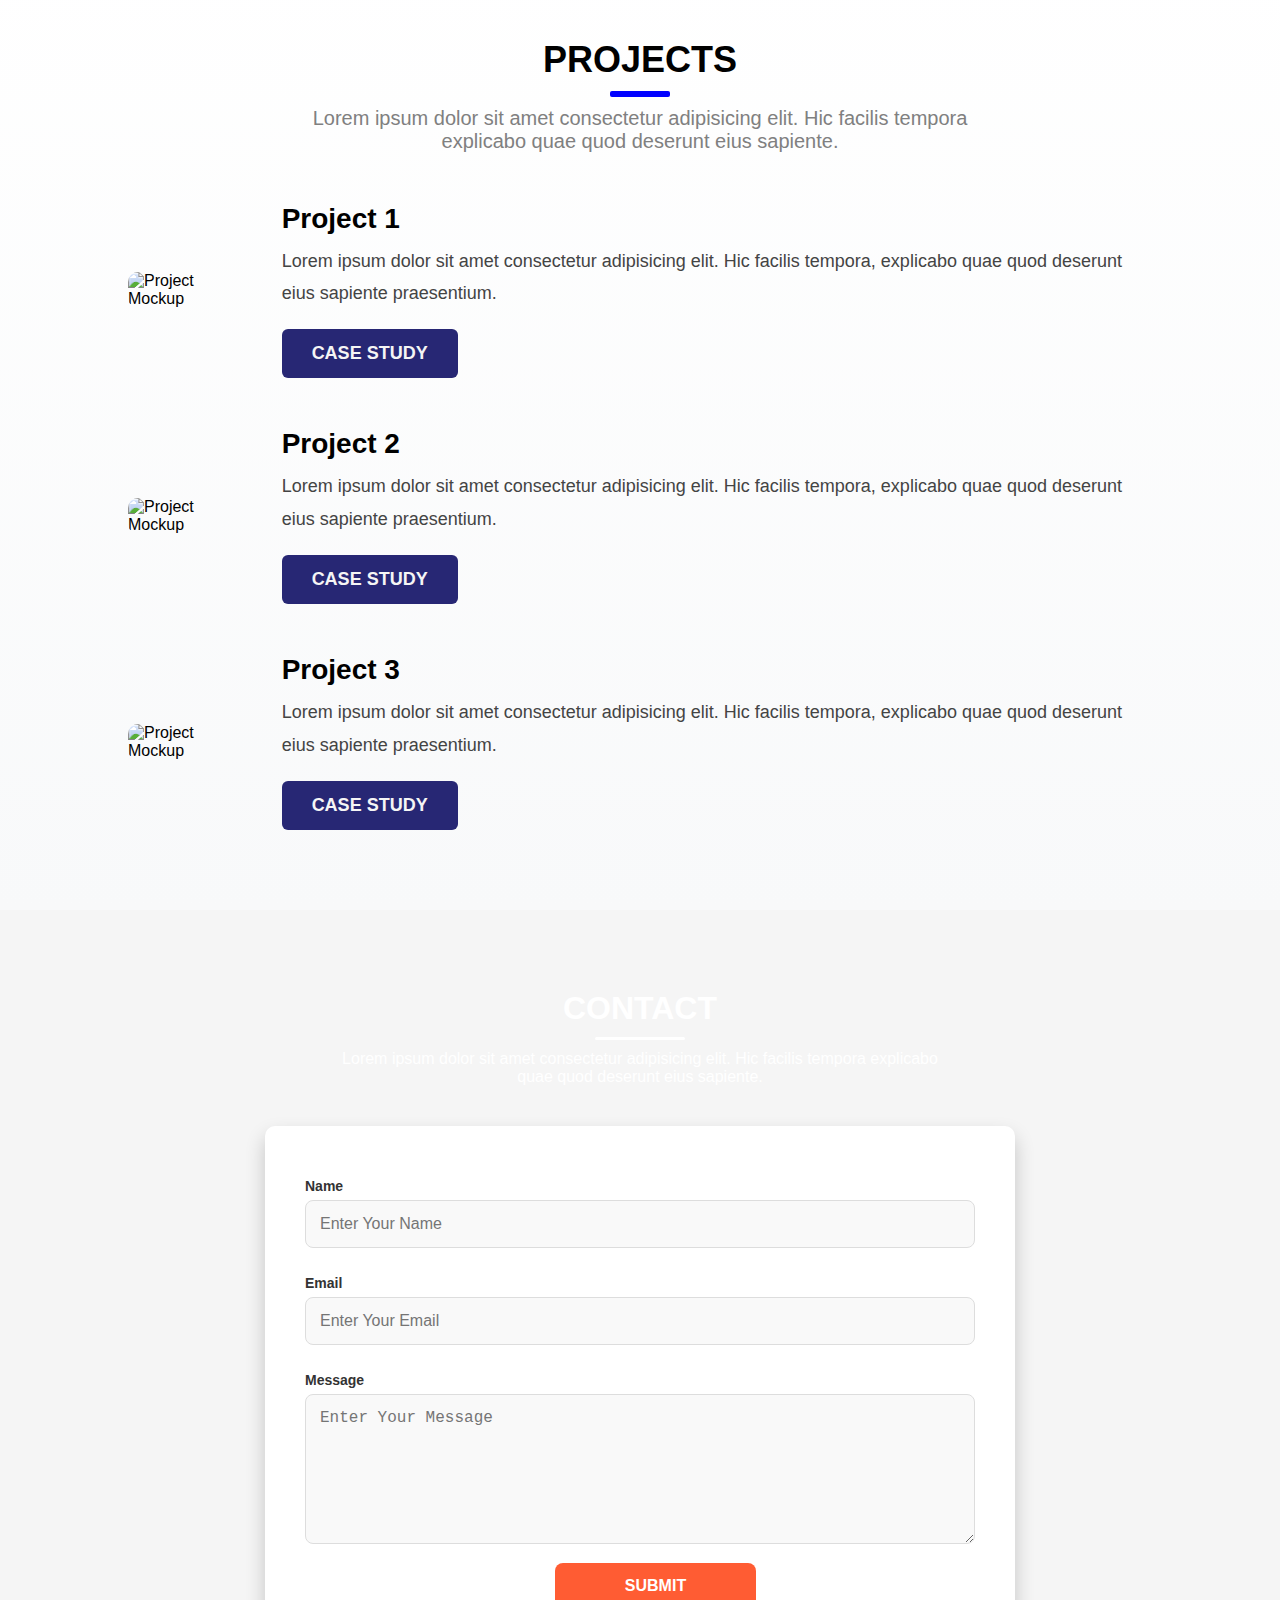
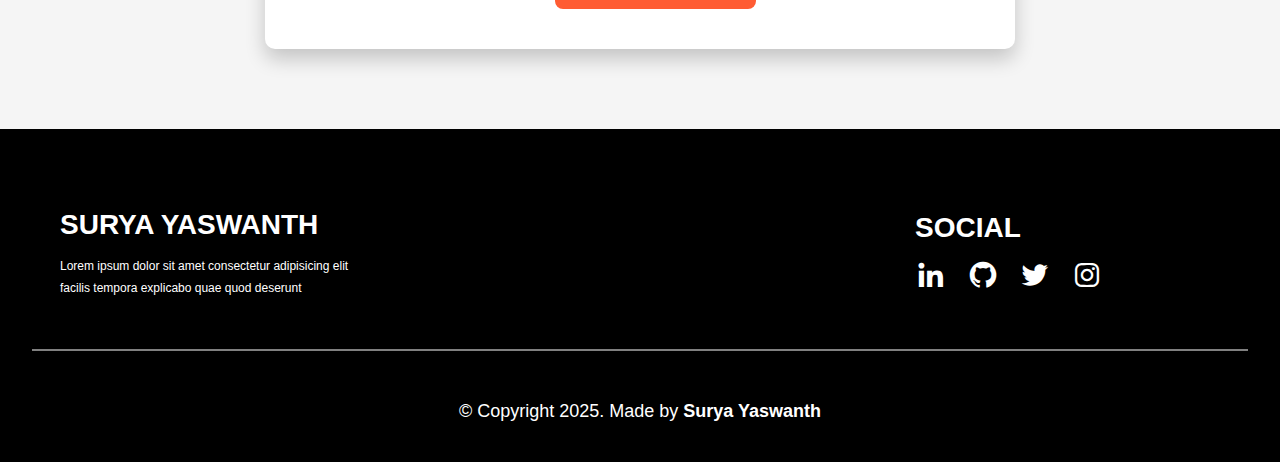
==== commit 04f7a423: "changed" ====
--- a/index.html
+++ b/index.html
@@ -10,12 +10,12 @@
         <body>
             <header>
                 <div class="logo">
-                    <a href="#imageModal" class="zoom-link"></a>
+                    <a href="#image" class="zoom-link"></a>
                     <img src="profile.jpg" alt="Logo">
                     <span>Surya Yaswanth Balantrapu</span>
                 </div>
             
-                <div class="modal" id="imageModal">
+                <div class="modal" id="image">
                     <a href="#" class="close">&times;</a>
                     <img src="profile.jpg" alt="Zoomed Image">
                 </div> 
@@ -41,7 +41,7 @@
                     <hr>
                     <a href="#"><i class="bx bxl-twitter"></i></a>
                     <hr>
-                    <a href="#"><i class="bx bxl-instagram"></i></a>
+                    <a href="https://www.instagram.com/_._.mr._.yash._._/"><i class="bx bxl-instagram"></i></a>
                 </div>
                 
                 <div class="hero-content">
@@ -191,4 +191,4 @@
             <p class="copyright">© Copyright 2025. Made by <a href="#">Surya Yaswanth</a></p>
         </footer>
         
-</html>
+</html>--- a/styles.css
+++ b/styles.css
@@ -2,8 +2,7 @@
     margin: 0;
     padding: 0;
     box-sizing: border-box;
-    scroll-behavior:smooth;
-    
+    scroll-behavior: smooth;
 }
 
 body {
@@ -30,11 +29,10 @@
     align-items: center;
     position: relative;
     transition: transform 0.3s ease-in-out;
-    cursor: pointer;
 }
 
 .logo:hover {
-    transform: scale(1.1); 
+    transform: scale(1.1);
 }
 
 .logo img {
@@ -46,37 +44,58 @@
 }
 
 .logo:hover img {
-    transform: scale(1.3);
+    transform: scale(1.2);
     box-shadow: 0px 0px 15px rgba(0, 0, 0, 0.3);
 }
 
-.zoom-button {
-    position: absolute;
-    font-size: 18px;
+nav ul {
+    list-style: none;
+    display: flex;
+    gap: 20px;
+}
+
+nav ul li {
+    list-style: none;
     font-weight: bold;
-    color: white;
-    background: red;
-    width: 30px;
-    height: 30px;
-    border-radius: 50%;
-    display: flex;
-    justify-content: center;
-    align-items: center;
-    top: 50%;
-    left: 50%;
-    transform: translate(-50%, -50%) scale(0);
-    transition: transform 0.3s ease-in-out;
+}
+
+nav ul li a {
+    text-decoration: none;
+    font-size: 15px;
+    font-weight: bold;
+    padding: 10px 15px;
+    color: black;
+    transition: 0.3s;
+    border-radius: 10px;
+}
+
+nav ul li a:hover {
+    color: #007bff;
+    background-color: lightgrey;
+    border-radius: 10px;
+}
+
+.menu-bar{
+    background:transparent;
+    align-items: end;
+    justify-items: end;
+}
+
+#menu-toggle {
+    display: none;
+}
+
+.menu-btn {
+    display: none;
+    font-size: 24px;
     cursor: pointer;
-    text-decoration: none;
-}
-
-.logo:hover .zoom-button {
-    transform: translate(-50%, -50%) scale(1);
+    padding: 10px;
 }
 
 .modal {
     position: fixed;
     top: 0;
+    right: 0;
     left: 0;
     width: 100%;
     height: 100%;
@@ -91,8 +110,8 @@
 }
 
 .modal img {
-    max-width: 90%;
-    max-height: 90%;
+    max-width: 150%;
+    max-height: 150%;
     border-radius: 10px;
     box-shadow: 0px 0px 20px rgba(255, 255, 255, 0.3);
 }
@@ -106,6 +125,7 @@
     text-decoration: none;
 }
 
+
 .logo span {
     font-size: 15px;
     font-weight: bold;
@@ -126,7 +146,7 @@
 nav ul {
     list-style: none;
     display: flex;
-    gap: 30px;
+    gap: 20px;
 }
 
 nav ul li {
@@ -138,13 +158,116 @@
     text-decoration: none;
     font-size: 15px;
     font-weight: bold;
-    padding: 0 20px;
+    padding: 10px 20px;
     color: black;
     transition: 0.3s;
+    border-radius: 15px;
 }
 
 nav ul li a:hover {
     color: #007bff;
+    background-color: rgba(211, 211, 211, 0.725);
+    padding: 15px 20px;
+    border-radius: 10px;
+}
+
+@media screen and (max-width: 772px) {
+    header {
+        padding: 15px 20px;
+        max-width: 100%;
+    }
+
+    .menu-btn {
+        display: block;
+    }
+
+    nav ul {
+        display: none;
+        flex-direction: column;
+        position: absolute;
+        top: 60px;
+        right: -100%;
+        width: 100%;
+        background: rgba(255, 255, 255, 0.95);
+        padding: 10px 0;
+        box-shadow: 0px 4px 10px rgba(0, 0, 0, 0.1);
+        text-align: center;
+        transition: all 0.3s ease-in-out;
+    }
+
+    #menu-toggle:checked + nav ul {
+        display: flex;
+    }
+
+    nav ul li {
+        padding: 12px 0;
+    }
+
+    nav ul li a {
+        right: 0;
+        display: block;
+        width: 100%;
+        padding: 12px;
+    }
+}
+
+@media(max-width: 480px) {
+    header {
+        padding: 12px 5px;
+    }
+
+    .menu-btn {
+        display: block;
+        font-size: 26px;
+        cursor: pointer;
+        padding: 8px;
+        z-index: 1100;
+    }
+
+    nav {
+        position: absolute;
+        top: 60px;
+        right: 0;
+        width: 100%;
+        background: rgba(255, 255, 255, 0.95);
+        box-shadow: 0px 4px 10px rgba(0, 0, 0, 0.1);
+        display: none;
+        flex-direction: column;
+        text-align: center;
+        transition: all 0.3s ease-in-out;
+    }
+
+    #menu-toggle:checked + nav {
+        display: flex;
+    }
+
+    nav ul {
+        display: flex;
+        flex-direction: column;
+        width: 100%;
+        padding: 5px 0;
+    }
+
+    nav ul li {
+        width: 100%;
+        padding: 12px 0;
+    }
+
+    nav ul li a {
+        display: block;
+        width: 100%;
+        padding: 5px 12px;
+        color: black;
+        font-size: 16px;
+        font-weight: bold;
+        transition: background 0.3s ease;
+    }
+
+    nav ul li a:hover {
+        background: #007bff;
+        color: white;
+        border-radius: 0;
+    }
 }
 
 .hero {
@@ -163,7 +286,8 @@
 }
 
 .hero-content {
-    max-width: 800px;
+    max-width: 100%;
+    overflow: hidden;
     display: flex;
     flex-direction: column;
     align-items: center;
@@ -665,58 +789,88 @@
 
     .contact_form {
         background: white;
-        padding: 50px;
+        padding: 40px;
         border-radius: 10px;
         box-shadow: 0 10px 20px rgba(0, 0, 0, 0.2);
-        width: 750px; 
+        width: 100%;
+        max-width: 750px;
         text-align: left;
+        margin: auto;
     }
     
     .contact_form label {
         font-size: 14px;
         font-weight: bold;
         display: block;
-        margin: 10px 0 5px;
+        margin: 12px 0 6px;
+        color: #333;
     }
     
     .contact_form input,
     .contact_form textarea {
         width: 100%;
-        padding: 18px;
-        border: none;
-        background: #f0f0f0;
-        border-radius: 15px;
-        margin-bottom: 20px;
+        padding: 14px;
+        border: 1px solid #ddd;
+        background: #f9f9f9;
+        border-radius: 8px;
+        margin-bottom: 15px;
         font-size: 16px;
+        transition: 0.3s ease-in-out;
+    }
+    
+    .contact_form input:focus,
+    .contact_form textarea:focus {
+        background: #fff;
+        border-color: #ff5c33;
+        outline: none;
+        box-shadow: 0 0 5px rgba(255, 92, 51, 0.5);
     }
     
     .contact_form textarea {
-        height: 180px;
-        resize: none;
+        height: 150px;
+        resize: vertical;
     }
     
     .contact-btn {
         display: block;
-        width: 130px; 
-        padding: 12px;
-        font-size: 14px;
+        width: 30%;
+        align-items: center;
+        margin-left: 250px;
+        justify-content: center;
+        padding: 14px;
+        font-size: 16px;
         font-weight: bold;
+        text-transform: uppercase;
+        background: #ff5c33;
         color: white;
-        background: #0056b3;
         border: none;
-        border-radius: 15px;
+        border-radius: 8px;
         cursor: pointer;
-        transition: 0.3s;
-        margin: 0 auto;
-        box-shadow: 2px 3px 5px rgba(0, 0, 0, 0.2); 
+        transition: 0.3s ease-in-out;
     }
     
     .contact-btn:hover {
-        background: whitesmoke;
-        color: black;
-        box-shadow: 0 5px 10px rgba(0, 0, 0, 0.2);
-    }
-
+        background: #e04c2d;
+    }
+
+    @media (max-width: 772px) {
+        .contact_form {
+            padding: 30px;
+            width: 90%;
+        }
+    
+        .contact_form input,
+        .contact_form textarea {
+            padding: 12px;
+            font-size: 14px;
+        }
+    
+        .contact-btn {
+            padding: 12px;
+            font-size: 14px;
+        }
+    }
+    
     footer {
         background: black;
         color: white;
@@ -811,30 +965,140 @@
         .footer-container {
             flex-direction: column;
             text-align: center;
-            gap: 30px; 
-        }
-    
-        .footer-left,
+            align-items: center;
+            gap: 20px;
+        }
+    
+        .footer-right {
+            margin-left: 0; 
+            align-items: center;
+            text-align: center;
+        }
+    
+        .social-icons {
+            display: flex;
+            justify-content: center; 
+            flex-wrap: wrap; 
+            gap: 10px; 
+            max-width: 100%;
+            padding: 10px 0;
+        }
+    
+        .social-icons a {
+            display: flex;
+            align-items: center;
+            justify-content: center;
+            width: 40px;
+            height: 40px;
+            border-radius: 50%;
+            background-color: rgba(255, 255, 255, 0.1);
+            text-decoration: none;
+            transition: 0.3s;
+        }
+    
+        .social-icons a img {
+            max-width: 24px;
+            height: auto;
+        }
+    
+        .footer-right h3 {
+            text-align: center;
+        }
+    }
+    
+    @media (max-width: 480px) {
+        .footer-container {
+            padding: 20px;
+            gap: 15px;
+        }
+    
         .footer-right {
             text-align: center;
             align-items: center;
         }
     
-        .footer-left h3,
-        .footer-right h3 {
-            text-align: center;
-        }
-    
-        .footer-right {
-            margin-top: 30px;
-        }
-    
         .social-icons {
             justify-content: center;
-        }
-    }
-    
-    
-    
-    
-    +            width: 100%;
+            padding: 10px 0;
+        }
+    
+        .social-icons a {
+            width: 35px;
+            height: 35px;
+        }
+    
+        .social-icons a img {
+            max-width: 22px;
+        }
+    }
+
+    @media (max-width: 400px) {
+        .hero h1 {
+            font-size: 22px;
+        }
+
+        .hero p {
+            font-size: 12px;
+        }
+
+        .btn-hero {
+            font-size: 14px;
+            padding: 10px 18px;
+        }
+
+        .mouse-scroll {
+            display: none; 
+        }
+    
+        .menu-bar {
+            display: block; 
+        }
+
+
+    }
+
+    @media (max-width: 360px) {
+        header {
+            padding: 10px 5px;
+        }
+
+        .menu-btn {
+            font-size: 20px;
+            padding: 6px;
+        }
+
+        .menu {
+            top: 40px;
+        }
+
+        nav ul li a {
+            font-size: 13px;
+            padding: 8px;
+        }
+    }
+
+    @media (max-width: 360px) {
+        .about {
+            padding: 60px 5%;
+        }
+
+        .about-text h3,
+        .about-skills h3 {
+            font-size: 22px;
+        }
+
+        .about-text p {
+            font-size: 14px;
+        }
+
+        .skills span {
+            font-size: 14px;
+            padding: 10px 14px;
+        }
+    }
+
+        
+        
+        
+        